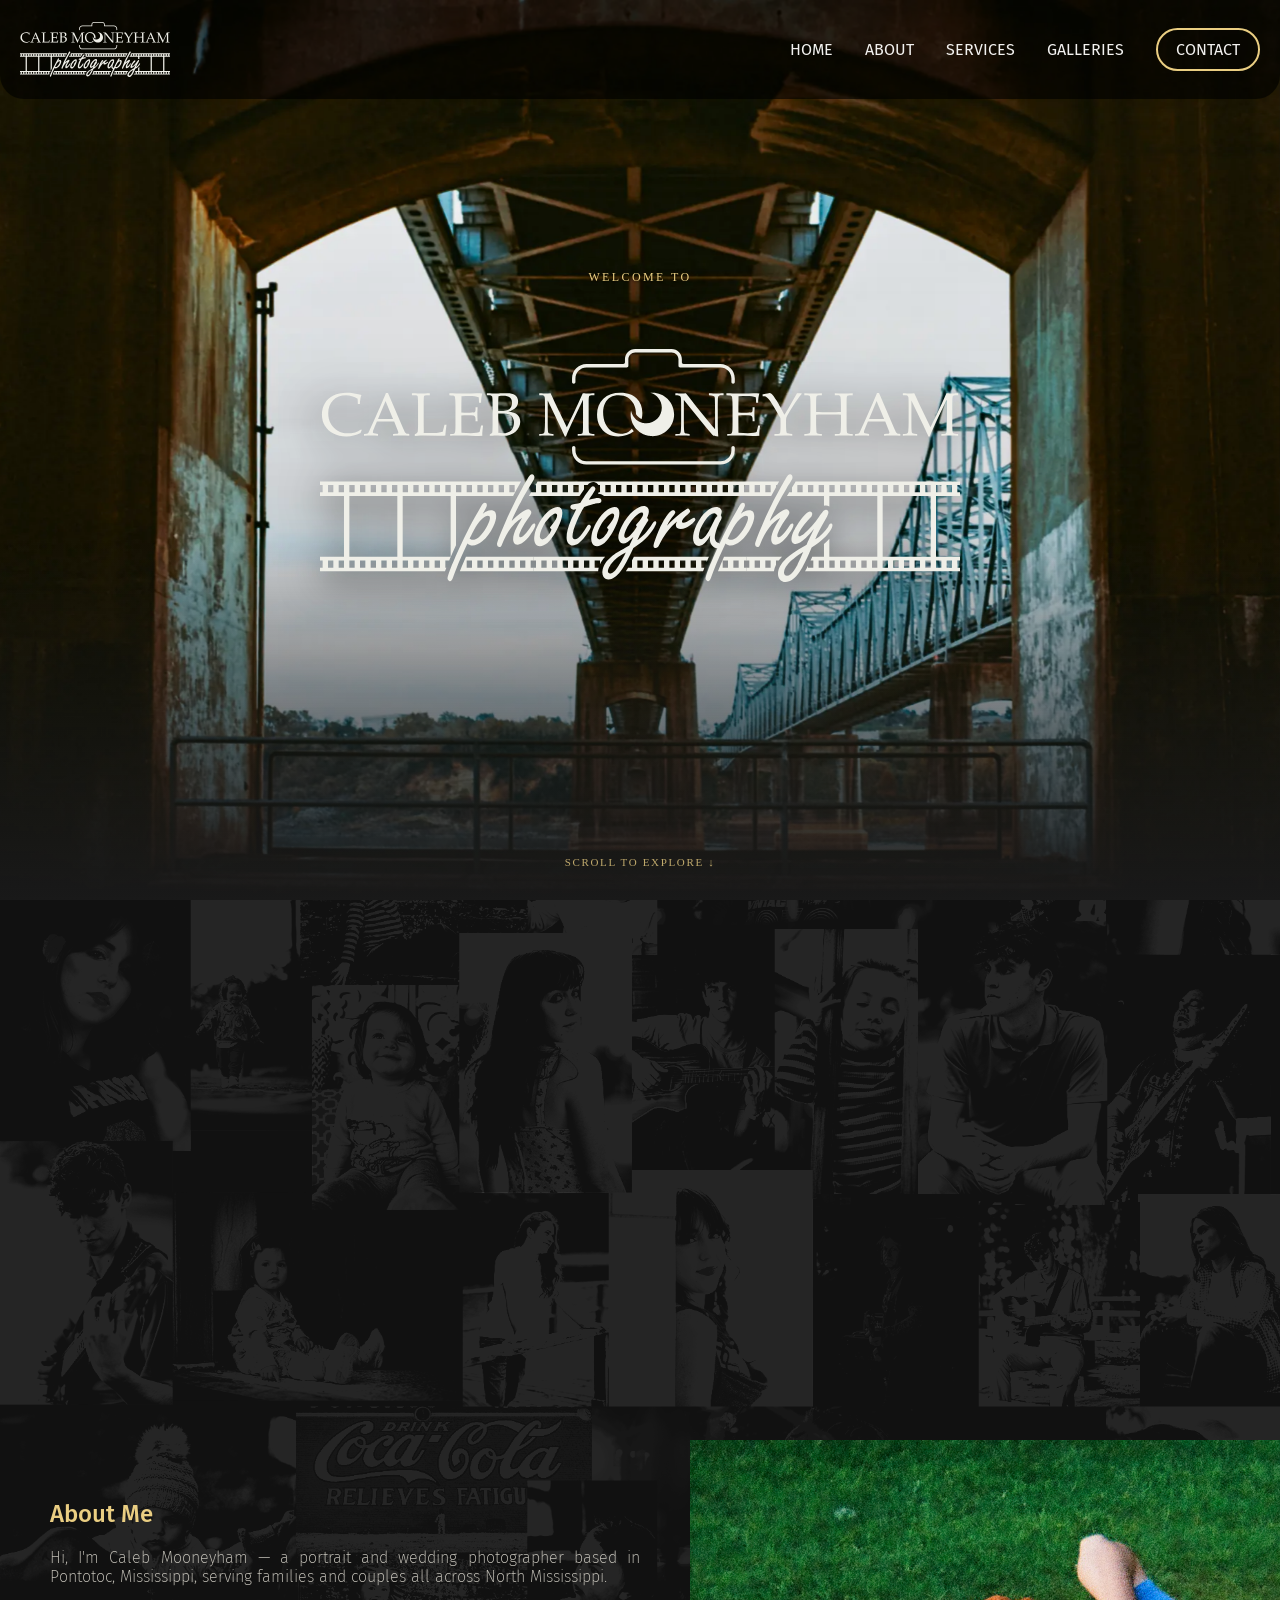
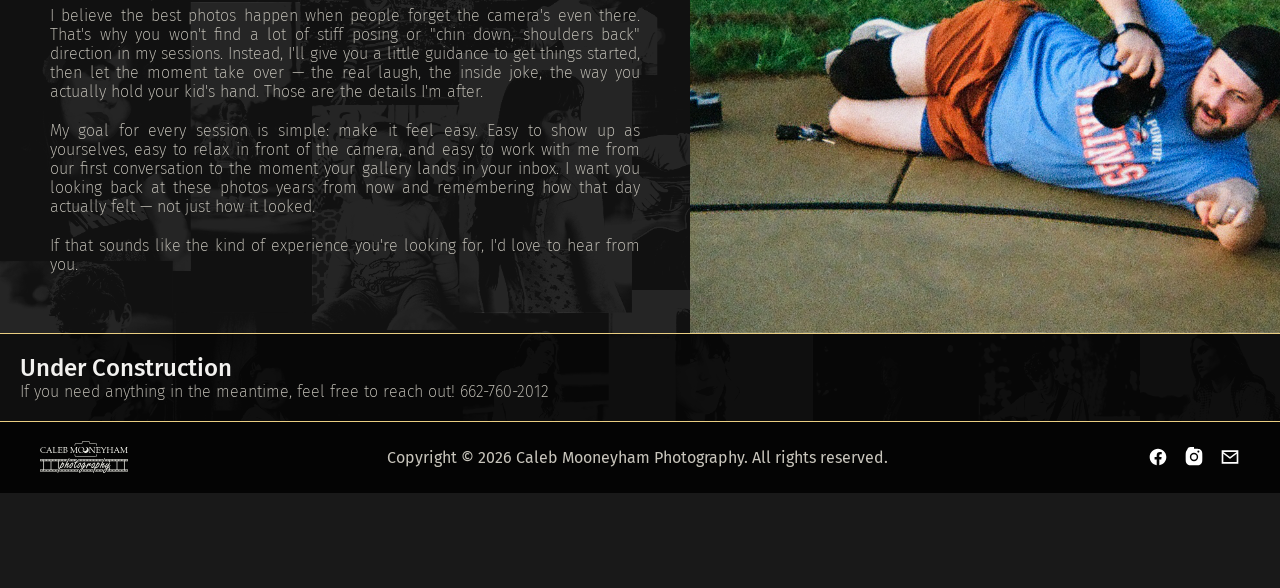
==== index.html @ 0e672364 "Rename Index.html to index.html" ====
<!DOCTYPE html>
<html lang="en">
<style>
  body {
    background-image: url('./img/background.webp');
    background-size: 100%;
    background-position: center;  
    }
</style>
<head>
  <meta charset="UTF-8">
  <meta name="viewport" content="width=device-width, initial-scale=1.0">
  <title>Caleb Mooneyham Photo</title>
    <link rel="stylesheet" href="./css/style.css">
</head>
<body>
<!-- =====================================================================
                                NAVIGATION BAR
     ===================================================================== -->
    <nav>
        <div class="logo">
            <img src="./img/logo.svg" alt="./img/logo.webp">
        </div>
        <div class="hamburger">
            <div class="bar"></div>
            <div class="bar"></div>
            <div class="bar"></div>
        </div>
        <ul class="nav-links">
            <li><a href="./index.html">Home</a></li>
            <li><a href="./index.html#about">About</a></li>
            <li><a href="./index.html#services">Services</a></li>
            <li><a href="./portfolio.html">Galleries</a></li>
            <li><a class="nav-cta-button" href="#contact">Contact</a></li>
        </ul>
    </nav>
<!-- =====================================================================
                            NAVIGATION BAR END
     ===================================================================== -->

      <!-- ====== GALLERY HEADER ====== -->
  <div class="hero-wrap">
    <section class="hero">
      <div class="hero__img" id="heroImg" style="background-image: url('./img/header.webp');"></div>
      <div class="hero__overlay"></div>
      <div class="hero__content" id="heroContent">
        <div class="hero__eyebrow">WELCOME TO</div>
        <img class="logo-main" src="./img/logo.svg">
        <!-- <p class="body-c">
        DESCRIPTION
        </p> -->
    </div>
      <div class="hero__scroll">Scroll to explore ↓</div>
    </section>
  </div>

  <!-- ====== END GALLERY HEADER ====== -->
<section class="about-me-box" id="about">
  <div class="about-me-text">
<p class="heading-acc">About Me</p>
<p class="body">Hi, I'm Caleb Mooneyham — a portrait and wedding photographer based in Pontotoc, Mississippi, serving families and couples all across North Mississippi.</p>
<p class="body">I believe the best photos happen when people forget the camera's even there. That's why you won't find a lot of stiff posing or "chin down, shoulders back" direction in my sessions. Instead, I'll give you a little guidance to get things started, then let the moment take over — the real laugh, the inside joke, the way you actually hold your kid's hand. Those are the details I'm after.</p>
<p class="body">My goal for every session is simple: make it feel easy. Easy to show up as yourselves, easy to relax in front of the camera, and easy to work with me from our first conversation to the moment your gallery lands in your inbox. I want you looking back at these photos years from now and remembering how that day actually felt — not just how it looked.</p>
<p class="body">If that sounds like the kind of experience you're looking for, I'd love to hear from you.</p>
</div>
<div class="about-me-image">
<picture>
<source media="(max-width: 768px)" srcset="./img/about-mob.webp">
<img src="./img/about-dsk2.webp" alt="Caleb Mooneyham, photographer, lying on the ground taking a photo">
</picture>
</div>
</section>


    <div class="boxnm">
        <p class="heading">Under Construction</p>
        <p class="body">If you need anything in the meantime, feel free to reach out! 662-760-2012</p>
    </div>
<!-- =============================================================================
                                    WEBSITE FOOTER
     ============================================================================= -->
<footer class="site-footer">
  <div class="footer-logo">
    <a href="./index.html">
      <img src="./img/logo.svg" alt="Caleb Mooneyham Photography logo">
    </a>
  </div>

  <p class="body-c">Copyright &copy; 2026 Caleb Mooneyham Photography. All rights reserved.</p>

  <div class="footer-social">
    <a href="https://facebook.com/yourpage" target="_blank" rel="noopener noreferrer" aria-label="Facebook">
      <svg viewBox="0 0 24 24" width="20" height="20" fill="currentColor">
        <path d="M22 12c0-5.523-4.477-10-10-10S2 6.477 2 12c0 4.991 3.657 9.128 8.438 9.878v-6.987h-2.54V12h2.54V9.797c0-2.506 1.492-3.89 3.777-3.89 1.094 0 2.238.195 2.238.195v2.46h-1.26c-1.243 0-1.63.771-1.63 1.562V12h2.773l-.443 2.891h-2.33v6.987C18.343 21.128 22 16.991 22 12z"/>
      </svg>
    </a>
    <a href="https://instagram.com/yourhandle" target="_blank" rel="noopener noreferrer" aria-label="Instagram">
      <svg viewBox="0 0 24 24" width="20" height="20" fill="currentColor">
        <path d="M12 2c2.717 0 3.056.01 4.122.06 1.065.05 1.79.217 2.428.465a4.9 4.9 0 0 1 1.771 1.153 4.9 4.9 0 0 1 1.153 1.771c.248.637.415 1.363.465 2.428.05 1.066.06 1.405.06 4.122s-.01 3.056-.06 4.122c-.05 1.065-.217 1.79-.465 2.428a4.9 4.9 0 0 1-1.153 1.771 4.9 4.9 0 0 1-1.771 1.153c-.637.248-1.363.415-2.428.465-1.066.05-1.405.06-4.122.06s-3.056-.01-4.122-.06c-1.065-.05-1.79-.217-2.428-.465a4.9 4.9 0 0 1-1.771-1.153 4.9 4.9 0 0 1-1.153-1.771c-.248-.637-.415-1.363-.465-2.428C2.01 15.056 2 14.717 2 12s.01-3.056.06-4.122c.05-1.065.217-1.79.465-2.428a4.9 4.9 0 0 1 1.153-1.771A4.9 4.9 0 0 1 5.45.526C6.087.278 6.812.111 7.878.06 8.944.01 9.283 0 12 0zm0 5a5 5 0 1 0 0 10 5 5 0 0 0 0-10zm0 8.25a3.25 3.25 0 1 1 0-6.5 3.25 3.25 0 0 1 0 6.5zm5.25-8.5a1.25 1.25 0 1 0 0-2.5 1.25 1.25 0 0 0 0 2.5z"/>
      </svg>
    </a>
    <a href="mailto:you@example.com" aria-label="Email">
      <svg viewBox="0 0 24 24" width="20" height="20" fill="currentColor">
        <path d="M2 4h20v16H2V4zm2 2v.01L12 12l8-5.99V6H4zm16 2.24l-7.4 5.55a1 1 0 0 1-1.2 0L4 8.24V18h16V8.24z"/>
      </svg>
    </a>
  </div>
</footer>
<!-- =============================================================================
                                  WEBSITE FOOTER END
     ============================================================================= -->
</body>

<script src="./js/navigation.js"></script>
<script src="./js/script.js"></script>
</html>
---- css/style.css ----
@import url('https://fonts.googleapis.com/css2?family=Fira+Sans:ital,wght@0,100;0,200;0,300;0,400;0,500;0,600;0,700;0,800;0,900;1,100;1,200;1,300;1,400;1,500;1,600;1,700;1,800;1,900&family=Roboto:ital,wght@0,100..900;1,100..900&display=swap');
@import url('https://fonts.googleapis.com/css2?family=Birthstone&family=Fira+Sans:ital,wght@0,100;0,200;0,300;0,400;0,500;0,600;0,700;0,800;0,900;1,100;1,200;1,300;1,400;1,500;1,600;1,700;1,800;1,900&family=Roboto:ital,wght@0,100..900;1,100..900&display=swap');

:root {
    --clr-blk: #040404;
    --clr-drk: #191919;
    --clr-lt: #c8c5bc;
    --clr-wht: #f2f1ef;
    --clr-accent: #eace82;
}

*, *::before, *::after {
    box-sizing: border-box;
}

* {
    margin: 0;
    padding: 0;
}

/* ========== General Styles ========== */

body {
    background-color: var(--clr-drk);
    /* background-image: url('../img/background.webp');
    background-size: 100%;
    background-position: center; */
}

/* ========== Font Styles ========== */
p.body {
    font-family: Fira Sans, sans-serif;
    font-size: 1rem;
    font-weight:200;
    color: var(--clr-lt);
    text-align: justify;
}

p.body-c {
    font-family: Fira Sans, sans-serif;
    font-size: 1rem;
    font-weight:400;
    color: var(--clr-lt);
    text-align: center;
}

p.title {
    font-family: Fira Sans, sans-serif;
    font-size: 2rem;
    font-weight: 600;
    text-align: center;
    color: var(--clr-wht);
}

p.title-dec {
    font-family: Birthstone, cursive;
    font-size: 4rem;
    font-weight: 600;
    text-align: center;
    color: var(--clr-wht);
    margin-bottom: 1rem;
}

p.heading {
    font-family: Fira Sans, sans-serif;
    font-size: 1.5rem;
    font-weight: 500;
    color: var(--clr-wht);
}

p.heading-acc {
    font-family: Fira Sans, sans-serif;
    font-size: 1.5rem;
    font-weight: 500;
    color: var(--clr-accent);
}

p.heading-dec {
    font-family: Birthstone, cursive;
    font-size: 2rem;
    font-weight: 400;
    color: var(--clr-wht);
}

/* ========== Box Styles ========== */

.box {
    font-size: 1rem;
    background-color: hsla(0, 0%, 0%, 0.6);
    outline: 1px solid var(--clr-accent);
    /* width: 100%;
    height: 200px; */
    padding: 20px;
    border-radius: 0rem;
    margin-top: 8rem;
    margin-right: 0rem;
    margin-bottom: 1rem;
    margin-left: 0rem;
}

.boxnm {
    font-size: 1rem;
    background-color: hsla(0, 0%, 0%, 0.6);
    outline: 1px solid var(--clr-accent);
    /* width: 100%;
    height: 200px; */
    padding: 20px;
    border-radius: 0rem;
    margin-top: 0rem;
    margin-right: 0rem;
    margin-bottom: 0rem;
    margin-left: 0rem;
}

.logo-main {
  display: block;
  margin: 3rem;
  width: 50vw;
  filter: drop-shadow(0 8px 20px rgba(0, 0, 0, 0.8));
}

.btn-container {
  text-align: center;
}

.btn-pill {
  display: inline-block;
  text-align: center;
  padding: 10px 28px;
  margin: 1rem;
  border: 2px solid var(--clr-accent);
  border-radius: 999px;
  background: transparent;
  color: var(--clr-wht);
  font-family: Fira Sans, sans-serif;
  font-size: 16px;
  text-decoration: none;
  cursor: pointer;
  transition: background 0.2s ease, color 0.2s ease, transform 0.2s ease;
}

.btn-pill:hover {
  background: var(--clr-accent);
  color: var(--clr-blk);
  transform: scale(1.1);
}

/* =========== About Me Section Styles ========== */

.about-me-box {
  display: flex;
}

.about-me-text {
  flex: 1;
  padding: 60px 50px;
  display: flex;
  flex-direction: column;
  justify-content: center;
}

.about-me-text .heading-acc {
  margin: 0 0 20px 0;
}

.about-me-text .body {
  margin: 0 0 20px 0;
}

.about-me-text .body:last-child {
  margin-bottom: 0;
}

.about-me-image {
  flex: 1;
}

.about-me-image img {
  width: 100%;
  height: 100%;
  object-fit: cover;
  display: block;
}

/* Mobile: stack image on top, text below */
@media (max-width: 768px) {
  .about-me-box {
    flex-direction: column;
  }

  .about-me-image {
    order: -1;
    height: 45vh;
  }

  .about-me-text {
    padding: 40px 24px;
  }
}

/* ========== Navigation Styles ========== */

nav {
    position: fixed;
    top: 0;
    left: 0;
    right: 0;
    z-index: 100;
    display: flex;
    justify-content: space-between;
    align-items: center;
    padding: 10px 20px;
    background-color: hsla(0, 0%, 0%, 0.65);
    border-radius: 0rem 0rem 1.5rem 1.5rem;
}

.logo {
    display: flex;
    align-items: center;
}

.logo img {
    width: 150px;
}

.logo h3 {
    font-family: Fira Sans, bold;
    font-size: 28px;
    color: var(--clr-blk);
    margin-left: 10px;
    text-decoration: none;
}

.nav-links {
    display: flex;
    align-items: center;
    list-style: none;
}

.nav-links a {
    display: block;
    padding: 30px 16px;
    color: var(--clr-wht);
    text-decoration: none;
    font-family: Fira Sans, sans-serif;
    font-size: 16px;
    text-transform: uppercase;
    transition: all ease-in-out 100ms;
}

.nav-links a:hover {
    color: var(--clr-accent);
    transform: scale(1.1);
}

.nav-links .nav-cta-button {
    padding: 10px 18px;
    margin-left: 16px;
    border: 2px solid var(--clr-accent);
    border-radius: 50px;
}

.nav-links .nav-cta-button:hover {
    background-color: var(--clr-accent);
    color: var(--clr-blk);
}

.hamburger {
    display: none;
    cursor: pointer;
    width: 34px;
}

.hamburger .bar {
    flex-basis: 100%;
    height: 4px;
    background-color: var(--clr-wht);
    margin: 3px;
}

/* ========== Responsive Design ========== */

@media (max-width: 768px) {
    
    nav {
        flex-wrap: wrap;
    }

    .hamburger {
        display: flex;
        flex-wrap: wrap;
    }

    .logo {
        height: 80px;
    }

    .nav-links {
        display: none;
        flex-basis: 100%;
        flex-wrap: wrap;
    }

    .nav-links li {
        flex-basis: 100%;
    }

    .nav-links a {
        text-align: center;
        font-size: 28px;
    }

    .navlinks a:hover {
        background-color: var(--clr-accent);
    }

    .nav-links .nav-cta-button {
        padding: 30px 16px;
        margin-left: 0;
        border: none;
        border-radius: 0;
        margin-bottom: 20px;
    }

    .nav-links .nav-cta-button:hover {
        background-color: var(--clr-accent);
    }
}

/* ========== Masonry Photo Gallery ========== */

.masonry-gallery-section {
  /* Edit these to match your site's look */
  --gallery-gap: 1rem;
  --gallery-radius: 1rem;
  --gallery-placeholder-bg: #f0f0f0;
  --lightbox-bg: rgba(10, 10, 10, 0.92);

  padding: var(--gallery-gap);
}

.gallery {
  column-count: 4;
  column-gap: var(--gallery-gap);
}

@media (max-width: 1100px) {
  .gallery { column-count: 3; }
}
@media (max-width: 700px) {
  .gallery { column-count: 2; }
}
@media (max-width: 420px) {
  .gallery { column-count: 1; }
}

.gallery img {
  width: 100%;
  display: block;
  margin: 0 0 var(--gallery-gap);
  border-radius: var(--gallery-radius);
  background: var(--gallery-placeholder-bg);
  cursor: zoom-in;
  break-inside: avoid;
  transition: opacity 0.25s ease, transform 0.25s ease;
}

.gallery img:hover {
  transform: translateY(-2px);
  opacity: 0.75;
  cursor: pointer;
}

.gallery img:focus-visible {
  outline: 3px solid #4da3ff;
  outline-offset: 2px;
}

.gallery-empty {
  text-align: center;
  color: #777;
  padding: 2rem 1rem;
  font-family: sans-serif;
}

/* ========== Lightbox ========== */

.lightbox {
  position: fixed;
  inset: 0;
  background: var(--lightbox-bg, rgba(10, 10, 10, 0.92));
  display: flex;
  align-items: center;
  justify-content: center;
  z-index: 1000;
  padding: 2rem;
  opacity: 0;
  visibility: hidden;
  transition: opacity 0.25s ease, visibility 0.25s ease;
}

.lightbox.active {
  opacity: 1;
  visibility: visible;
}

.lightbox-content {
  display: flex;
  flex-direction: column;
  align-items: center;
  gap: 1rem;
  max-width: 85vw;
  max-height: 92vh;
}

.lightbox-img {
  max-width: 100%;
  max-height: 78vh;
  border-radius: 1rem;
  box-shadow: 0 20px 60px rgba(0, 0, 0, 0.5);
  transform: scale(0.96);
  transition: transform 0.25s ease;
}

.lightbox.active .lightbox-img {
  transform: scale(1);
}

.lightbox-caption {
  margin: 0;
  max-width: 60ch;
  color: var(--clr-lt);
  font-family: fira sans, italic;
  font-size: 0.9rem;
  line-height: 1.4;
  text-align: center;
}

.lightbox-caption a {
  color: var(--clr-accent);
  font-weight: 600;
  text-decoration: underline;
}

.lightbox-caption a:hover {
  color: #cfe3ff;
}

.lightbox-caption a:focus-visible {
  outline: 2px solid #fff;
  outline-offset: 2px;
}

.lightbox-close,
.lightbox-prev,
.lightbox-next {
  position: absolute;
  background: none;
  border: none;
  color: #fff;
  cursor: pointer;
  line-height: 1;
  padding: 0.5rem;
  opacity: 0.8;
  transition: opacity 0.2s;
  z-index: 99;
}

.lightbox-close:hover,
.lightbox-prev:hover,
.lightbox-next:hover {
  opacity: 1;
}

.lightbox-close {
  top: 1rem;
  right: 1.5rem;
  font-size: 2.5rem;
}

.lightbox-prev {
  left: 1rem;
  top: 50%;
  transform: translateY(-50%);
  font-size: 2rem;
}

.lightbox-next {
  right: 1rem;
  top: 50%;
  transform: translateY(-50%);
  font-size: 2rem;
}

.lightbox-close:focus-visible,
.lightbox-prev:focus-visible,
.lightbox-next:focus-visible {
  outline: 2px solid #fff;
  outline-offset: 2px;
}

@media (prefers-reduced-motion: reduce) {
  .gallery img,
  .lightbox,
  .lightbox-img {
    transition: none;
  }
}

/* ============================================
   TITLE CARD GRID
   Houses multiple title cards and spaces them out evenly
   ============================================ */
.title-card-grid {
  display: flex;              /* lay cards out in a row */
  flex-wrap: wrap;            /* wrap to a new row when there's no more space */
  justify-content: center;    /* center the row(s) of cards */
  gap: 32px;                  /* even spacing between cards, horizontally and between rows */
  margin: 40px;                /* keeps the grid off the edges of the page */
}

/* ============================================
   TITLE CARD
   The clickable card itself (wraps image + text as one link)
   ============================================ */
.title-card {
  display: block;
  width: 320px;                /* card size */
  border-radius: 20px;         /* corner radius */
  text-decoration: none;       /* removes the default link underline */
  color: inherit;              /* removes the default link color */
  overflow: hidden;            /* clips the image/text to the rounded corners */
  background-color: #ffffff;   /* card background, independent of the page background */
  box-shadow: 0 12px 30px rgba(0, 0, 0, 0.15);
  transition: transform 0.25s ease, box-shadow 0.25s ease;
}

/* Card hover: lifts the whole card slightly */
.title-card:hover {
  transform: translateY(-4px);
  box-shadow: 0 18px 40px rgba(0, 0, 0, 0.2);
}

/* Card hover: zooms the photo in slightly (paired with .title-card__image below) */
.title-card:hover .title-card__image {
  transform: scale(1.04);
}

/* ============================================
   MEDIA (photo area)
   Crops the image to a consistent aspect ratio, regardless of source size
   ============================================ */
.title-card__media {
  overflow: hidden;            /* clips the image when it's zoomed via object-fit/scale */
  aspect-ratio: 4 / 5;         /* portrait ratio to match the reference graphic */
}

.title-card__image {
  width: 100%;
  height: 100%;
  object-fit: cover;           /* fills the frame without distorting the photo */
  display: block;
  transition: transform 0.4s ease; /* smooths the hover zoom effect */
}

/* ============================================
   TEXT BLOCK (title + style, below the photo)
   ============================================ */
.title-card__text {
  padding: 22px 26px 28px;
  background-color: #ffffff;   /* white behind the title/style text */
}

/* "Portfolio Title" — Fira Sans Bold, uses existing --clr-blk constant */
.title-card__title {
  margin: 0 0 4px;
  font-family: "Fira Sans", sans-serif;
  font-weight: 700;
  font-size: 1.7rem;
  letter-spacing: -0.01em;
  line-height: 1.15;
  color: var(--clr-blk);
}

/* "Portfolio Style" — Fira Sans Regular, uses existing --clr-accent constant */
.title-card__style {
  margin: 0;
  font-family: "Fira Sans", sans-serif;
  font-weight: 400;
  font-size: 1.15rem;
  color: var(--clr-accent);
}

/* ============================================
   GALLERY HEADER
   ============================================ */

.hero-wrap {
  position: relative;
  height: 160vh; /* viewport height + extra scroll range for the fade */
}

.hero {
  position: sticky;
  top: 0;
  height: 100vh;
  width: 100%;
  overflow: hidden;
  z-index: 0;
}

.hero__img {
  position: absolute;
  inset: 0;
  background-size: cover;
  background-position: center 40%;
  will-change: filter, transform;
  filter: blur(0px) brightness(1);
}

.hero__overlay {
  position: absolute;
  inset: 0;
  background: linear-gradient(to bottom, rgba(0,0,0,0) 0%, rgba(0,0,0,0.15) 60%, var(--clr-drk) 100%);
  pointer-events: none;
}

.hero__content {
  position: relative;
  z-index: 2;
  height: 100%;
  display: flex;
  flex-direction: column;
  align-items: center;
  justify-content: center;
  text-align: center;
  padding-top: 0rem;
  padding-bottom: 0rem;
  padding-left: 5rem;
  padding-right: 5rem;
  will-change: opacity, transform;
  text-shadow: 0 1px 3px rgba(0,0,0,0.8), 0 4px 20px rgba(0,0,0,0.5);
}

.hero__eyebrow {
  letter-spacing: 0.2em;
  color: var(--clr-accent);
  text-transform: uppercase;
  font-size: 12px;
  margin-bottom: 16px;
}

.hero__scroll {
  position: absolute;
  color: var(--clr-accent);
  bottom: 32px;
  left: 50%;
  transform: translateX(-50%);
  font-size: 11px;
  letter-spacing: 0.15em;
  text-transform: uppercase;
  opacity: 0.8;
}

/* ============================================
                    FOOTER
   ============================================ */


.site-footer {
  background-color: var(--clr-blk);
  display: flex;
  align-items: center;
  justify-content: space-between;
  padding: 20px 40px;
}

.footer-logo img {
  height: 32px;
  width: auto;
  display: block;
}

.footer-social {
  display: flex;
  align-items: center;
  gap: 16px;
}

.footer-social a {
  color: #ffffff;
  display: flex;
  align-items: center;
  justify-content: center;
  transition: opacity 0.2s ease;
}

.footer-social a:hover {
  opacity: 0.7;
}

/* Mobile: stack items */
@media (max-width: 600px) {
  .site-footer {
    flex-direction: column;
    gap: 16px;
    padding: 24px 20px;
    text-align: center;
  }
}
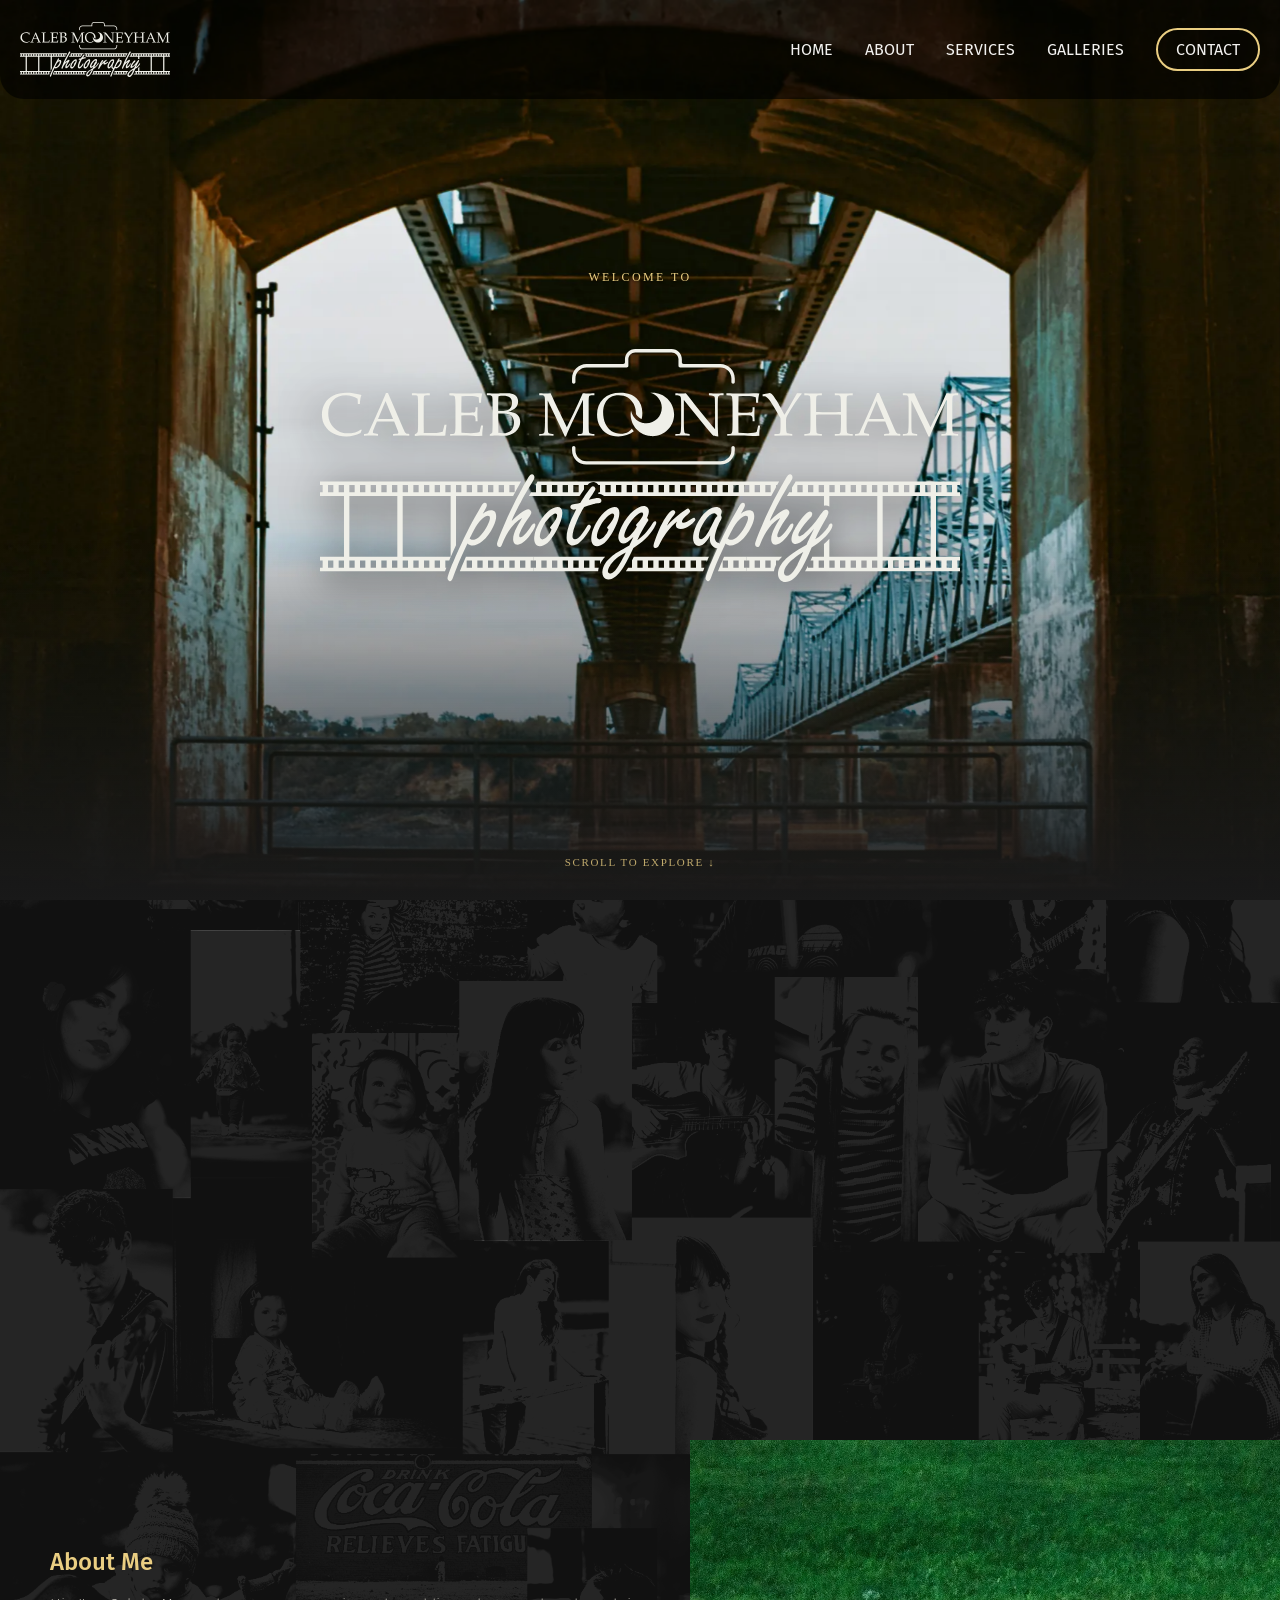
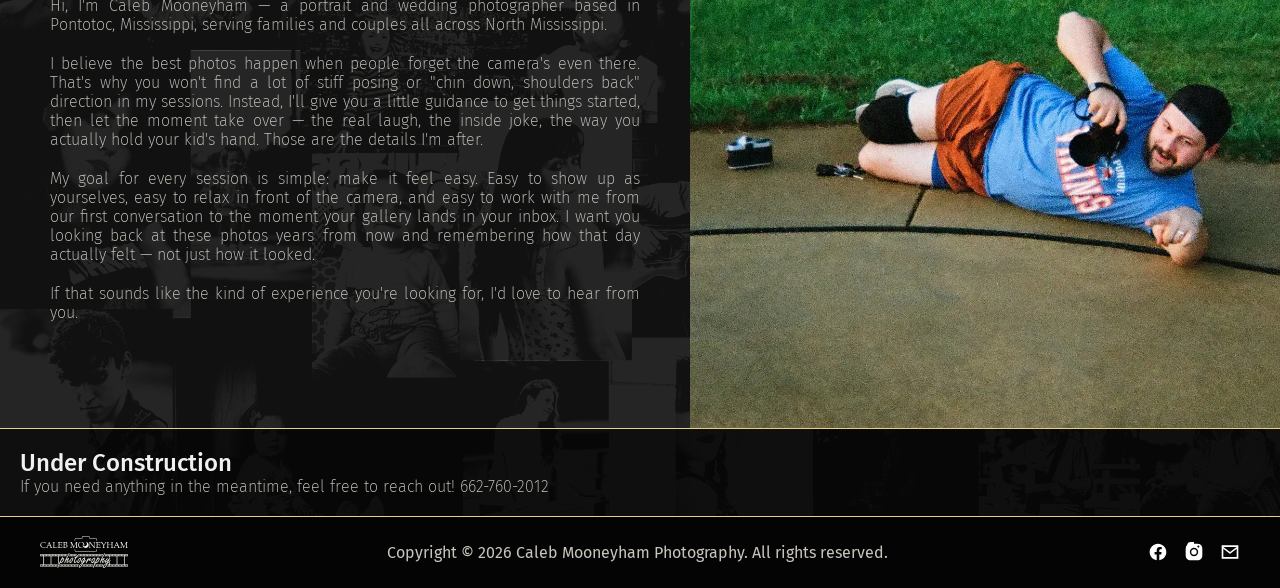
==== commit 492b1bcb: "corrected footer 2" ====
--- a/index.html
+++ b/index.html
@@ -89,17 +89,17 @@
   <p class="body-c">Copyright &copy; 2026 Caleb Mooneyham Photography. All rights reserved.</p>
 
   <div class="footer-social">
-    <a href="https://facebook.com/yourpage" target="_blank" rel="noopener noreferrer" aria-label="Facebook">
+    <a href="https://www.facebook.com/calebmooneyhamphoto" target="_blank" rel="noopener noreferrer" aria-label="Facebook">
       <svg viewBox="0 0 24 24" width="20" height="20" fill="currentColor">
         <path d="M22 12c0-5.523-4.477-10-10-10S2 6.477 2 12c0 4.991 3.657 9.128 8.438 9.878v-6.987h-2.54V12h2.54V9.797c0-2.506 1.492-3.89 3.777-3.89 1.094 0 2.238.195 2.238.195v2.46h-1.26c-1.243 0-1.63.771-1.63 1.562V12h2.773l-.443 2.891h-2.33v6.987C18.343 21.128 22 16.991 22 12z"/>
       </svg>
     </a>
-    <a href="https://instagram.com/yourhandle" target="_blank" rel="noopener noreferrer" aria-label="Instagram">
+    <a href="https://instagram.com/calebmooneyhamphoto" target="_blank" rel="noopener noreferrer" aria-label="Instagram">
       <svg viewBox="0 0 24 24" width="20" height="20" fill="currentColor">
         <path d="M12 2c2.717 0 3.056.01 4.122.06 1.065.05 1.79.217 2.428.465a4.9 4.9 0 0 1 1.771 1.153 4.9 4.9 0 0 1 1.153 1.771c.248.637.415 1.363.465 2.428.05 1.066.06 1.405.06 4.122s-.01 3.056-.06 4.122c-.05 1.065-.217 1.79-.465 2.428a4.9 4.9 0 0 1-1.153 1.771 4.9 4.9 0 0 1-1.771 1.153c-.637.248-1.363.415-2.428.465-1.066.05-1.405.06-4.122.06s-3.056-.01-4.122-.06c-1.065-.05-1.79-.217-2.428-.465a4.9 4.9 0 0 1-1.771-1.153 4.9 4.9 0 0 1-1.153-1.771c-.248-.637-.415-1.363-.465-2.428C2.01 15.056 2 14.717 2 12s.01-3.056.06-4.122c.05-1.065.217-1.79.465-2.428a4.9 4.9 0 0 1 1.153-1.771A4.9 4.9 0 0 1 5.45.526C6.087.278 6.812.111 7.878.06 8.944.01 9.283 0 12 0zm0 5a5 5 0 1 0 0 10 5 5 0 0 0 0-10zm0 8.25a3.25 3.25 0 1 1 0-6.5 3.25 3.25 0 0 1 0 6.5zm5.25-8.5a1.25 1.25 0 1 0 0-2.5 1.25 1.25 0 0 0 0 2.5z"/>
       </svg>
     </a>
-    <a href="mailto:you@example.com" aria-label="Email">
+    <a href="mailto:caleb@calebmooneyham.com" aria-label="Email">
       <svg viewBox="0 0 24 24" width="20" height="20" fill="currentColor">
         <path d="M2 4h20v16H2V4zm2 2v.01L12 12l8-5.99V6H4zm16 2.24l-7.4 5.55a1 1 0 0 1-1.2 0L4 8.24V18h16V8.24z"/>
       </svg>
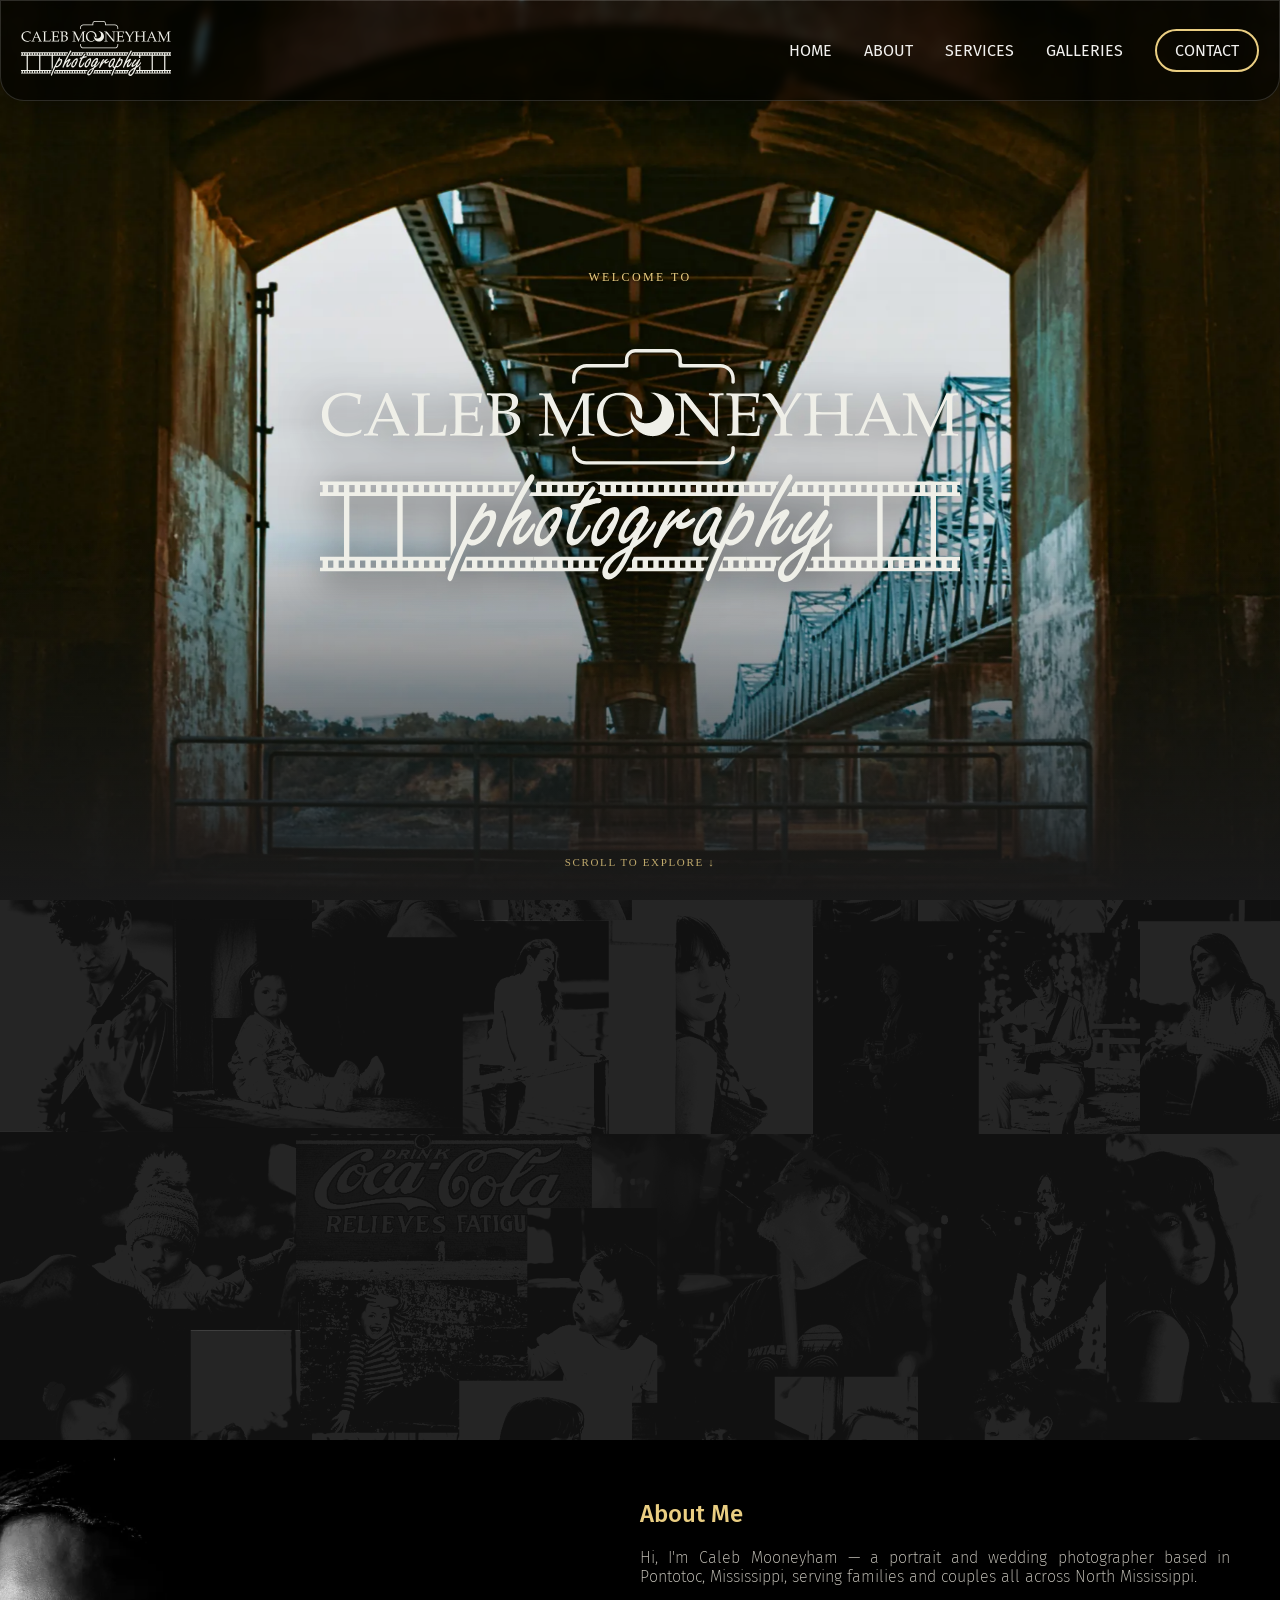
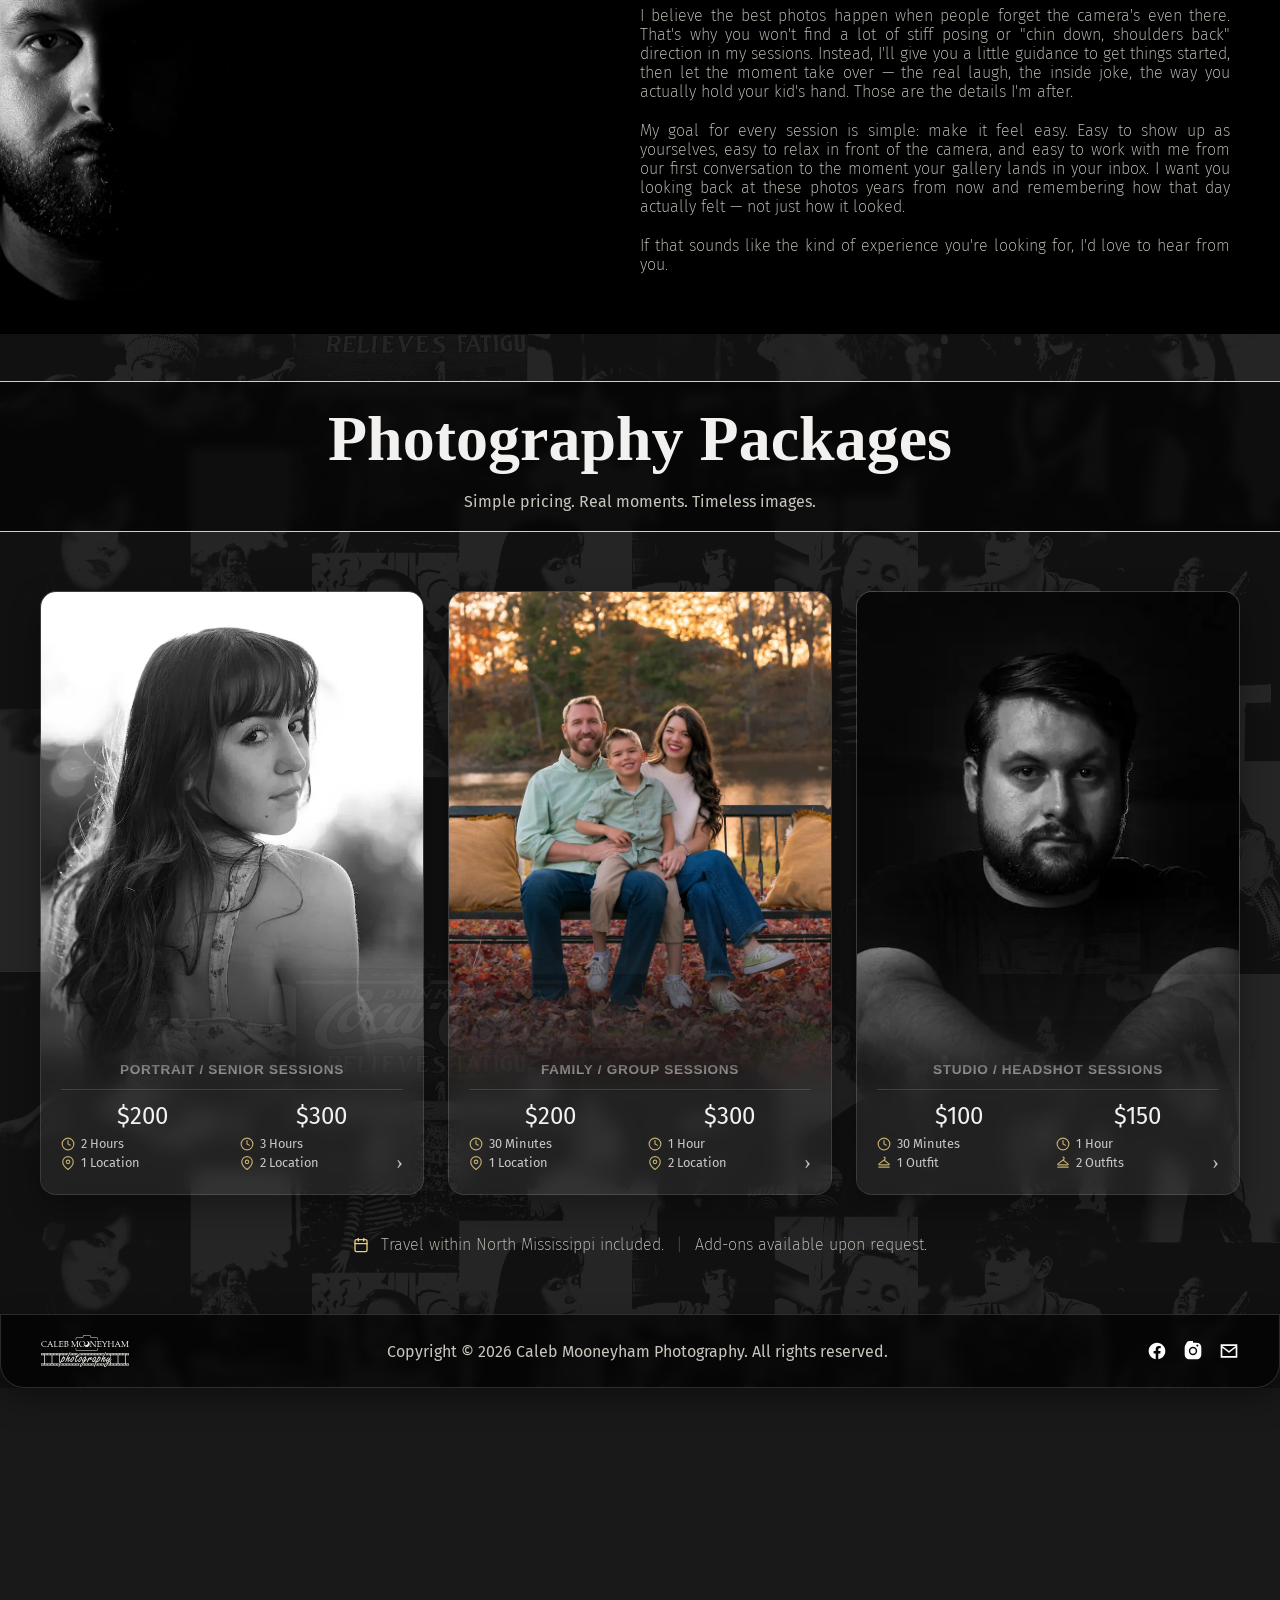
==== commit 498f7787: "Update site pages, fix gallery loading, add Studio and Niblett client galleries" ====
--- a/index.html
+++ b/index.html
@@ -13,13 +13,16 @@
   <title>Caleb Mooneyham Photo</title>
     <link rel="stylesheet" href="./css/style.css">
 </head>
+
 <body>
 <!-- =====================================================================
                                 NAVIGATION BAR
      ===================================================================== -->
     <nav>
         <div class="logo">
+          <a href="./index.html">
             <img src="./img/logo.svg" alt="./img/logo.webp">
+          </a>
         </div>
         <div class="hamburger">
             <div class="bar"></div>
@@ -31,7 +34,7 @@
             <li><a href="./index.html#about">About</a></li>
             <li><a href="./index.html#services">Services</a></li>
             <li><a href="./portfolio.html">Galleries</a></li>
-            <li><a class="nav-cta-button" href="#contact">Contact</a></li>
+            <li><a class="nav-cta-button" href="#" id="contact-btn">Contact</a></li>
         </ul>
     </nav>
 <!-- =====================================================================
@@ -56,26 +59,171 @@
 
   <!-- ====== END GALLERY HEADER ====== -->
 <section class="about-me-box" id="about">
+  <div class="about-me-image">
+    <picture>
+    <source media="(max-width: 768px)" srcset="./img/about-mob.webp">
+    <img src="./img/about-dsk2.webp" alt="Caleb Mooneyham, photographer, lying on the ground taking a photo">
+    </picture>
+    </div>
   <div class="about-me-text">
-<p class="heading-acc">About Me</p>
-<p class="body">Hi, I'm Caleb Mooneyham — a portrait and wedding photographer based in Pontotoc, Mississippi, serving families and couples all across North Mississippi.</p>
-<p class="body">I believe the best photos happen when people forget the camera's even there. That's why you won't find a lot of stiff posing or "chin down, shoulders back" direction in my sessions. Instead, I'll give you a little guidance to get things started, then let the moment take over — the real laugh, the inside joke, the way you actually hold your kid's hand. Those are the details I'm after.</p>
-<p class="body">My goal for every session is simple: make it feel easy. Easy to show up as yourselves, easy to relax in front of the camera, and easy to work with me from our first conversation to the moment your gallery lands in your inbox. I want you looking back at these photos years from now and remembering how that day actually felt — not just how it looked.</p>
-<p class="body">If that sounds like the kind of experience you're looking for, I'd love to hear from you.</p>
-</div>
-<div class="about-me-image">
-<picture>
-<source media="(max-width: 768px)" srcset="./img/about-mob.webp">
-<img src="./img/about-dsk2.webp" alt="Caleb Mooneyham, photographer, lying on the ground taking a photo">
-</picture>
-</div>
+    <p class="heading-acc">About Me</p>
+    <p class="body">Hi, I'm Caleb Mooneyham — a portrait and wedding photographer based in Pontotoc, Mississippi, serving families and couples all across North Mississippi.</p>
+    <p class="body">I believe the best photos happen when people forget the camera's even there. That's why you won't find a lot of stiff posing or "chin down, shoulders back" direction in my sessions. Instead, I'll give you a little guidance to get things started, then let the moment take over — the real laugh, the inside joke, the way you actually hold your kid's hand. Those are the details I'm after.</p>
+    <p class="body">My goal for every session is simple: make it feel easy. Easy to show up as yourselves, easy to relax in front of the camera, and easy to work with me from our first conversation to the moment your gallery lands in your inbox. I want you looking back at these photos years from now and remembering how that day actually felt — not just how it looked.</p>
+    <p class="body">If that sounds like the kind of experience you're looking for, I'd love to hear from you.</p>
+    </div>
 </section>
 
+<!-- =============================================================================
+                                    Packages
+     ============================================================================= -->
+<section id="services">
+  <div style="height: 3rem;"></div>
 
     <div class="boxnm">
-        <p class="heading">Under Construction</p>
-        <p class="body">If you need anything in the meantime, feel free to reach out! 662-760-2012</p>
-    </div>
+  <p class="title-dec">Photography Packages</p>
+  <p class="body-c">Simple pricing. Real moments. Timeless images.</p>
+    </div>
+<section class="packages-section">
+  
+  <div class="packages-grid">
+
+    <a href="gal_portraiture.html" class="package-card">
+      <div class="package-image">
+        <img src="./img/port-card.webp" alt="Portrait and senior session example" style="object-position: top;">
+      </div>
+      <div class="package-content">
+        <p class="package-name">PORTRAIT / SENIOR SESSIONS</p>
+        <div class="package-tiers">
+          <div class="tier">
+            <p class="tier-price">$200</p>
+            <p class="tier-detail"><svg class="icon-clock" viewBox="0 0 24 24" width="14" height="14" fill="none" stroke="currentColor" stroke-width="2" stroke-linecap="round" stroke-linejoin="round"><circle cx="12" cy="12" r="10"/><polyline points="12 6 12 12 16 14"/></svg> 2 Hours</p>
+            <p class="tier-detail"><svg class="icon-pin" viewBox="0 0 24 24" width="14" height="14" fill="none" stroke="currentColor" stroke-width="2" stroke-linecap="round" stroke-linejoin="round"><path d="M21 10c0 7-9 13-9 13s-9-6-9-13a9 9 0 0 1 18 0z"/><circle cx="12" cy="10" r="3"/></svg> 1 Location</p>
+          </div>
+          <div class="tier">
+            <p class="tier-price">$300</p>
+            <p class="tier-detail"><svg class="icon-clock" viewBox="0 0 24 24" width="14" height="14" fill="none" stroke="currentColor" stroke-width="2" stroke-linecap="round" stroke-linejoin="round"><circle cx="12" cy="12" r="10"/><polyline points="12 6 12 12 16 14"/></svg> 3 Hours</p>
+            <p class="tier-detail"><svg class="icon-pin" viewBox="0 0 24 24" width="14" height="14" fill="none" stroke="currentColor" stroke-width="2" stroke-linecap="round" stroke-linejoin="round"><path d="M21 10c0 7-9 13-9 13s-9-6-9-13a9 9 0 0 1 18 0z"/><circle cx="12" cy="10" r="3"/></svg> 2 Location</p>
+          </div>
+        </div>
+        <span class="package-arrow">&#8250;</span>
+      </div>
+    </a>
+
+    <a href="#" class="package-card">
+      <div class="package-image">
+        <img src="./img/family-sessions.webp" alt="Family and group session example">
+      </div>
+      <div class="package-content">
+        <p class="package-name">FAMILY / GROUP SESSIONS</p>
+        <div class="package-tiers">
+          <div class="tier">
+            <p class="tier-price">$200</p>
+            <p class="tier-detail"><svg class="icon-clock" viewBox="0 0 24 24" width="14" height="14" fill="none" stroke="currentColor" stroke-width="2" stroke-linecap="round" stroke-linejoin="round"><circle cx="12" cy="12" r="10"/><polyline points="12 6 12 12 16 14"/></svg> 30 Minutes</p>
+            <p class="tier-detail"><svg class="icon-pin" viewBox="0 0 24 24" width="14" height="14" fill="none" stroke="currentColor" stroke-width="2" stroke-linecap="round" stroke-linejoin="round"><path d="M21 10c0 7-9 13-9 13s-9-6-9-13a9 9 0 0 1 18 0z"/><circle cx="12" cy="10" r="3"/></svg> 1 Location</p>
+          </div>
+          <div class="tier">
+            <p class="tier-price">$300</p>
+            <p class="tier-detail"><svg class="icon-clock" viewBox="0 0 24 24" width="14" height="14" fill="none" stroke="currentColor" stroke-width="2" stroke-linecap="round" stroke-linejoin="round"><circle cx="12" cy="12" r="10"/><polyline points="12 6 12 12 16 14"/></svg> 1 Hour</p>
+            <p class="tier-detail"><svg class="icon-pin" viewBox="0 0 24 24" width="14" height="14" fill="none" stroke="currentColor" stroke-width="2" stroke-linecap="round" stroke-linejoin="round"><path d="M21 10c0 7-9 13-9 13s-9-6-9-13a9 9 0 0 1 18 0z"/><circle cx="12" cy="10" r="3"/></svg> 2 Location</p>
+          </div>
+        </div>
+        <span class="package-arrow">&#8250;</span>
+      </div>
+    </a>
+
+    <a href="gal_studio.html" class="package-card">
+      <div class="package-image">
+        <img src="./galleries/studio/card.webp" alt="Studio and headshot session example" style="object-position: top;">
+      </div>
+      <div class="package-content">
+        <p class="package-name">STUDIO / HEADSHOT SESSIONS</p>
+        <div class="package-tiers">
+          <div class="tier">
+            <p class="tier-price">$100</p>
+            <p class="tier-detail"><svg class="icon-clock" viewBox="0 0 24 24" width="14" height="14" fill="none" stroke="currentColor" stroke-width="2" stroke-linecap="round" stroke-linejoin="round"><circle cx="12" cy="12" r="10"/><polyline points="12 6 12 12 16 14"/></svg> 30 Minutes</p>
+            <p class="tier-detail"><svg class="icon-hanger" viewBox="0 0 24 24" width="14" height="14" fill="none" stroke="currentColor" stroke-width="2" stroke-linecap="round" stroke-linejoin="round"><path d="M12 2a2 2 0 0 1 2 2c0 .74-.4 1.39-1 1.73V7"/><path d="M12 7l8.5 6.5a1 1 0 0 1-.6 1.8H4.1a1 1 0 0 1-.6-1.8L12 7z"/><line x1="3" y1="19" x2="21" y2="19"/></svg> 1 Outfit</p>
+          </div>
+          <div class="tier">
+            <p class="tier-price">$150</p>
+            <p class="tier-detail"><svg class="icon-clock" viewBox="0 0 24 24" width="14" height="14" fill="none" stroke="currentColor" stroke-width="2" stroke-linecap="round" stroke-linejoin="round"><circle cx="12" cy="12" r="10"/><polyline points="12 6 12 12 16 14"/></svg> 1 Hour</p>
+            <p class="tier-detail"><svg class="icon-hanger" viewBox="0 0 24 24" width="14" height="14" fill="none" stroke="currentColor" stroke-width="2" stroke-linecap="round" stroke-linejoin="round"><path d="M12 2a2 2 0 0 1 2 2c0 .74-.4 1.39-1 1.73V7"/><path d="M12 7l8.5 6.5a1 1 0 0 1-.6 1.8H4.1a1 1 0 0 1-.6-1.8L12 7z"/><line x1="3" y1="19" x2="21" y2="19"/></svg> 2 Outfits</p>
+          </div>
+        </div>
+        <span class="package-arrow">&#8250;</span>
+      </div>
+    </a>
+
+    <!--
+    <a href="#" class="package-card">
+      <div class="package-image">
+        <img src="./img/seasonal-minis.webp" alt="Seasonal mini session example">
+      </div>
+      <div class="package-content">
+        <p class="package-name">SEASONALS / MINIS</p>
+        <div class="package-tiers package-tiers-single">
+          <div class="tier">
+            <p class="tier-price">$100</p>
+            <p class="tier-detail"><svg class="icon-clock" viewBox="0 0 24 24" width="14" height="14" fill="none" stroke="currentColor" stroke-width="2" stroke-linecap="round" stroke-linejoin="round"><circle cx="12" cy="12" r="10"/><polyline points="12 6 12 12 16 14"/></svg> 30 Minutes</p>
+            <p class="tier-detail"><svg class="icon-pin" viewBox="0 0 24 24" width="14" height="14" fill="none" stroke="currentColor" stroke-width="2" stroke-linecap="round" stroke-linejoin="round"><path d="M21 10c0 7-9 13-9 13s-9-6-9-13a9 9 0 0 1 18 0z"/><circle cx="12" cy="10" r="3"/></svg> Predetermined Location</p>
+          </div>
+        </div>
+        <span class="package-arrow">&#8250;</span>
+      </div>
+    </a>
+    -->
+
+    <!--
+    <a href="#" class="package-card">
+      <div class="package-image">
+        <img src="./img/couples-engagements.webp" alt="Couples and engagement session example">
+      </div>
+      <div class="package-content">
+        <p class="package-name">COUPLES / ENGAGEMENTS</p>
+        <div class="package-tiers package-tiers-single">
+          <div class="tier">
+            <p class="tier-price">$200</p>
+            <p class="tier-detail"><svg class="icon-clock" viewBox="0 0 24 24" width="14" height="14" fill="none" stroke="currentColor" stroke-width="2" stroke-linecap="round" stroke-linejoin="round"><circle cx="12" cy="12" r="10"/><polyline points="12 6 12 12 16 14"/></svg> 1 Hour</p>
+            <p class="tier-detail"><svg class="icon-pin" viewBox="0 0 24 24" width="14" height="14" fill="none" stroke="currentColor" stroke-width="2" stroke-linecap="round" stroke-linejoin="round"><path d="M21 10c0 7-9 13-9 13s-9-6-9-13a9 9 0 0 1 18 0z"/><circle cx="12" cy="10" r="3"/></svg> 1 Location</p>
+          </div>
+        </div>
+        <span class="package-arrow">&#8250;</span>
+      </div>
+    </a>
+    -->
+
+    <!--
+  <a href="#" class="package-card">
+    <div class="package-image">
+      <img src="./img/wedding-coverage.webp" alt="Wedding coverage example">
+    </div>
+    <div class="package-content">
+      <p class="package-name">WEDDING COVERAGE</p>
+      <div class="package-tiers package-tiers-single">
+        <div class="tier">
+          <p class="tier-price">Starting at $1,500</p>
+          <p class="tier-detail">Custom packages available</p>
+        </div>
+      </div>
+      <span class="package-arrow">&#8250;</span>
+    </div>
+  </a>
+    -->
+
+  </div>
+
+  <p class="body packages-footer">
+    <svg class="icon-cal" viewBox="0 0 24 24" width="16" height="16" fill="none" stroke="currentColor" stroke-width="2" stroke-linecap="round" stroke-linejoin="round"><rect x="3" y="4" width="18" height="18" rx="2"/><line x1="16" y1="2" x2="16" y2="6"/><line x1="8" y1="2" x2="8" y2="6"/><line x1="3" y1="10" x2="21" y2="10"/></svg>
+    Travel within North Mississippi included.
+    <span class="footer-divider">|</span>
+    Add-ons available upon request.
+  </p>
+</section>
+
+<!-- =============================================================================
+                                    PACKAGES END
+     ============================================================================= -->
+
 <!-- =============================================================================
                                     WEBSITE FOOTER
      ============================================================================= -->
@@ -109,7 +257,68 @@
 <!-- =============================================================================
                                   WEBSITE FOOTER END
      ============================================================================= -->
-</body>
+
+<!-- =============================================================================
+                                CONTACT MODAL
+============================================================================= -->
+     <div id="contact-modal" class="modal-overlay" hidden>
+  <div class="modal-box">
+    <button type="button" class="modal-close" aria-label="Close">&times;</button>
+    <p class="heading-acc">Let's Talk</p>
+    <p class="body">Fill this out and it'll open a pre-written email for you to send.</p>
+
+    <form id="contact-form" action="https://formspree.io/f/mojgaaaw" method="POST">
+      <label for="contact-name">Name</label>
+      <input type="text" id="contact-name" name="name" required>
+
+      <label for="contact-email">Your Email</label>
+      <input type="email" id="contact-email" name="email" required>
+
+      <label for="contact-phone">Phone Number</label>
+      <input type="tel" id="contact-phone" name="phone" placeholder="(662) 555-0123">
+
+      <label for="contact-package">Session Type</label>
+      <select id="contact-package" name="package" required>
+        <option value="" disabled selected>Select a session type</option>
+        <option value="Portrait / Senior Sessions">Portrait / Senior Sessions</option>
+        <option value="Family / Group Sessions">Family / Group Sessions</option>
+        <option value="Studio / Headshot Sessions">Studio / Headshot Sessions</option>
+        <option value="Seasonals / Minis">Seasonals / Minis</option>
+        <option value="Couples / Engagements">Couples / Engagements</option>
+        <option value="Wedding Coverage">Wedding Coverage</option>
+        <option value="Not sure yet">Not sure yet</option>
+      </select>
+
+      <label for="contact-message">Message</label>
+      <textarea id="contact-message" name="message" rows="4" required></textarea>
+
+      <button type="submit" class="modal-submit">Send</button>
+    </form>
+    <p class="body modal-alt-contact">Prefer to reach out directly?</p>
+
+    <div class="modal-alt-links">
+      <a href="tel:16627602012" class="modal-alt-item">
+        <svg viewBox="0 0 24 24" width="16" height="16" fill="none" stroke="currentColor" stroke-width="2" stroke-linecap="round" stroke-linejoin="round">
+          <path d="M22 16.92v3a2 2 0 0 1-2.18 2 19.79 19.79 0 0 1-8.63-3.07 19.5 19.5 0 0 1-6-6 19.79 19.79 0 0 1-3.07-8.67A2 2 0 0 1 4.11 2h3a2 2 0 0 1 2 1.72c.127.96.362 1.903.7 2.81a2 2 0 0 1-.45 2.11L8.09 9.91a16 16 0 0 0 6 6l1.27-1.27a2 2 0 0 1 2.11-.45c.907.338 1.85.573 2.81.7A2 2 0 0 1 22 16.92z"/>
+        </svg>
+        (662) 760-2012
+      </a>
+
+      <a href="mailto:caleb@calebmooneyham.com" class="modal-alt-item">
+        <svg viewBox="0 0 24 24" width="16" height="16" fill="none" stroke="currentColor" stroke-width="2" stroke-linecap="round" stroke-linejoin="round">
+          <rect x="2" y="4" width="20" height="16" rx="2"/>
+          <path d="m22 6-10 7L2 6"/>
+        </svg>
+        caleb@calebmooneyham.com
+      </a>
+    </div>
+  </div>
+</div>
+<!-- =============================================================================
+                                CONTACT MODAL END
+============================================================================= -->
+
+    </body>
 
 <script src="./js/navigation.js"></script>
 <script src="./js/script.js"></script>
--- a/css/style.css
+++ b/css/style.css
@@ -96,6 +96,8 @@
     margin-right: 0rem;
     margin-bottom: 1rem;
     margin-left: 0rem;
+      backdrop-filter: blur(4px);
+  -webkit-backdrop-filter: blur(4px);
 }
 
 .boxnm {
@@ -110,6 +112,8 @@
     margin-right: 0rem;
     margin-bottom: 0rem;
     margin-left: 0rem;
+      backdrop-filter: blur(4px);
+  -webkit-backdrop-filter: blur(4px);
 }
 
 .logo-main {
@@ -149,6 +153,7 @@
 
 .about-me-box {
   display: flex;
+  background-color: hsla(0, 0%, 0%, 1);
 }
 
 .about-me-text {
@@ -211,7 +216,11 @@
     align-items: center;
     padding: 10px 20px;
     background-color: hsla(0, 0%, 0%, 0.65);
+    border: 1px solid rgba(255, 255, 255, 0.15);
+    box-shadow: 0 12px 30px rgba(0, 0, 0, 0.35);
     border-radius: 0rem 0rem 1.5rem 1.5rem;
+    backdrop-filter: blur(4px);
+    -webkit-backdrop-filter: blur(4px);
 }
 
 .logo {
@@ -327,6 +336,15 @@
     }
 }
 
+/* ========== smooth scrolling margin ========== */
+html {
+  scroll-behavior: smooth;
+}
+
+section[id] {
+  scroll-margin-top: 80px; /* match this to your nav bar's height */
+}
+
 /* ========== Masonry Photo Gallery ========== */
 
 .masonry-gallery-section {
@@ -363,12 +381,17 @@
   cursor: zoom-in;
   break-inside: avoid;
   transition: opacity 0.25s ease, transform 0.25s ease;
+  background-color: rgba(255, 255, 255, 0.03);
+  border: 1px solid rgba(255, 255, 255, 0.15);
+  box-shadow: 0 12px 30px rgba(0, 0, 0, 0.35);
 }
 
 .gallery img:hover {
   transform: translateY(-2px);
   opacity: 0.75;
+  border-color: rgba(255, 255, 255, 0.35);
   cursor: pointer;
+  box-shadow: 0 18px 40px rgba(0, 0, 0, 0.45);
 }
 
 .gallery img:focus-visible {
@@ -525,20 +548,23 @@
    ============================================ */
 .title-card {
   display: block;
-  width: 320px;                /* card size */
-  border-radius: 20px;         /* corner radius */
-  text-decoration: none;       /* removes the default link underline */
-  color: inherit;              /* removes the default link color */
-  overflow: hidden;            /* clips the image/text to the rounded corners */
-  background-color: #ffffff;   /* card background, independent of the page background */
-  box-shadow: 0 12px 30px rgba(0, 0, 0, 0.15);
-  transition: transform 0.25s ease, box-shadow 0.25s ease;
+  width: 320px;
+  border-radius: 1rem;
+  text-decoration: none;
+  color: inherit;
+  overflow: hidden;
+  background-color: rgba(255, 255, 255, 0.03);
+  border: 1px solid rgba(255, 255, 255, 0.15);
+  transition: transform 0.25s ease, border-color 0.25s ease;
+  box-shadow: 0 12px 30px rgba(0, 0, 0, 0.35);
+
 }
 
 /* Card hover: lifts the whole card slightly */
 .title-card:hover {
   transform: translateY(-4px);
-  box-shadow: 0 18px 40px rgba(0, 0, 0, 0.2);
+  border-color: rgba(255, 255, 255, 0.35);
+  box-shadow: 0 18px 40px rgba(0, 0, 0, 0.45);
 }
 
 /* Card hover: zooms the photo in slightly (paired with .title-card__image below) */
@@ -551,8 +577,36 @@
    Crops the image to a consistent aspect ratio, regardless of source size
    ============================================ */
 .title-card__media {
-  overflow: hidden;            /* clips the image when it's zoomed via object-fit/scale */
-  aspect-ratio: 4 / 5;         /* portrait ratio to match the reference graphic */
+  overflow: hidden;
+  aspect-ratio: 2 / 3;
+  position: relative;
+}
+
+.title-card__media::before,
+.title-card__media::after {
+  content: "";
+  position: absolute;
+  left: 0;
+  right: 0;
+  bottom: 0;
+  pointer-events: none;
+}
+
+.title-card__media::before {
+  height: 140px;
+  backdrop-filter: blur(4px);
+  -webkit-backdrop-filter: blur(4px);
+  mask-image: linear-gradient(to bottom, transparent 0%, black 100%);
+  -webkit-mask-image: linear-gradient(to bottom, transparent 0%, black 100%);
+}
+
+.title-card__media::after {
+  height: 70px;
+  backdrop-filter: blur(10px);
+  -webkit-backdrop-filter: blur(10px);
+  background: linear-gradient(to bottom, transparent 0%, rgba(255, 255, 255, 0.04) 100%);
+  mask-image: linear-gradient(to bottom, transparent 0%, black 60%);
+  -webkit-mask-image: linear-gradient(to bottom, transparent 0%, black 60%);
 }
 
 .title-card__image {
@@ -567,29 +621,44 @@
    TEXT BLOCK (title + style, below the photo)
    ============================================ */
 .title-card__text {
-  padding: 22px 26px 28px;
-  background-color: #ffffff;   /* white behind the title/style text */
+  position: relative;
+  margin-top: -70px;
+  padding: 90px 26px 28px;
+  background: linear-gradient(
+    to bottom,
+    transparent 0%,
+    rgba(255, 255, 255, 0.04) 160px,
+    rgba(255, 255, 255, 0.04) 100%
+  );
+  backdrop-filter: blur(10px);
+  -webkit-backdrop-filter: blur(10px);
+  mask-image: linear-gradient(to bottom, transparent 0%, black 70px, black 100%);
+  -webkit-mask-image: linear-gradient(to bottom, transparent 0%, black 70px, black 100%);
 }
 
 /* "Portfolio Title" — Fira Sans Bold, uses existing --clr-blk constant */
 .title-card__title {
   margin: 0 0 4px;
   font-family: "Fira Sans", sans-serif;
-  font-weight: 700;
+  font-weight: 200;
   font-size: 1.7rem;
   letter-spacing: -0.01em;
   line-height: 1.15;
-  color: var(--clr-blk);
+  color: var(--clr-wht);
+  text-shadow: 0 2px 8px rgba(0, 0, 0, 0.3);
+
 }
 
 /* "Portfolio Style" — Fira Sans Regular, uses existing --clr-accent constant */
 .title-card__style {
   margin: 0;
   font-family: "Fira Sans", sans-serif;
-  font-weight: 400;
+  font-weight: 200;
   font-size: 1.15rem;
   color: var(--clr-accent);
-}
+  text-shadow: 0 2px 8px rgba(0, 0, 0, 0.3);
+}
+
 
 /* ============================================
    GALLERY HEADER
@@ -668,11 +737,16 @@
 
 
 .site-footer {
-  background-color: var(--clr-blk);
   display: flex;
   align-items: center;
   justify-content: space-between;
   padding: 20px 40px;
+  background-color: hsla(0, 0%, 0%, 0.65);
+  border: 1px solid rgba(255, 255, 255, 0.15);
+  box-shadow: 0 12px 30px rgba(0, 0, 0, 0.35);
+  border-radius: 0rem 0rem 1.5rem 1.5rem;
+  backdrop-filter: blur(4px);
+  -webkit-backdrop-filter: blur(4px);
 }
 
 .footer-logo img {
@@ -707,4 +781,314 @@
     padding: 24px 20px;
     text-align: center;
   }
+}
+
+/* ---------------- PACKAGES --------------- */
+.packages-section {
+  padding: 60px 40px;
+  text-align: center;
+  color: var(--clr-wht);
+}
+
+.packages-title {
+  margin: 0 0 8px 0;
+}
+
+.packages-subtitle {
+  margin: 0 0 40px 0;
+  opacity: 0.75;
+}
+
+.packages-grid {
+  display: grid;
+  grid-template-columns: repeat(3, 1fr);
+  gap: 24px;
+  max-width: 1400px;
+  margin: 0 auto;
+}
+
+.package-card {
+  display: block;
+  text-decoration: none;
+  color: inherit;
+  border: 1px solid rgba(255, 255, 255, 0.15);
+  border-radius: 1rem;
+  overflow: hidden;
+  background-color: rgba(255, 255, 255, 0.03);
+  box-shadow: 0 12px 30px rgba(0, 0, 0, 0.35);
+  transition: transform 0.25s ease, border-color 0.25s ease, box-shadow 0.25s ease;
+}
+
+.package-card:hover {
+  transform: translateY(-4px);
+  border-color: rgba(255, 255, 255, 0.35);
+  box-shadow: 0 18px 40px rgba(0, 0, 0, 0.45);
+}
+
+.package-image {
+  height:500px;
+  overflow: hidden;
+  position: relative;
+}
+
+.package-image img {
+  width: 100%;
+  height: 100%;
+  object-fit: cover;
+  display: block;
+  mask-image: linear-gradient(to bottom, black 0%, black 60%, transparent 100%);
+  -webkit-mask-image: linear-gradient(to bottom, black 0%, black 60%, transparent 100%);
+}
+
+.package-content {
+  position: relative;
+  margin-top: -70px;
+  padding: 40px 20px 20px 20px;
+  background: linear-gradient(
+    to bottom,
+    transparent 0%,
+    rgba(255, 255, 255, 0.04) 60px,
+    rgba(255, 255, 255, 0.04) 100%
+  );
+  backdrop-filter: blur(10px);
+  -webkit-backdrop-filter: blur(10px);
+  mask-image: linear-gradient(to bottom, transparent 0%, black 70px, black 100%);
+  -webkit-mask-image: linear-gradient(to bottom, transparent 0%, black 70px, black 100%);
+}
+
+.package-name {
+  font-family: Fira Sans, sans-serif;
+  font-size: 0.85rem;
+  font-weight: 700;
+  letter-spacing: 0.05em;
+  margin: 0 0 12px 0;
+  padding-bottom: 12px;
+  border-bottom: 1px solid rgba(255, 255, 255, 0.15);
+}
+
+.package-tiers {
+  display: grid;
+  grid-template-columns: 1fr 1fr;
+  gap: 16px;
+}
+
+.package-tiers-single {
+  grid-template-columns: 1fr;
+}
+
+.tier-price {
+  font-family: Fira Sans, sans-serif;
+  font-size: 1.5rem;
+  margin: 0 0 6px 0;
+}
+
+.tier-detail {
+  font-family: Fira Sans, sans-serif;
+  font-size: 0.8rem;
+  opacity: 0.8;
+  margin: 0 0 4px 0;
+  display: flex;
+  align-items: center;
+  gap: 6px;
+}
+
+.tier-detail svg,
+.packages-footer svg {
+  flex-shrink: 0;
+  color: var(--clr-accent);
+}
+
+.package-arrow {
+  position: absolute;
+  right: 20px;
+  bottom: 20px;
+  font-size: 1.3rem;
+  opacity: 0.8;
+}
+
+.packages-footer {
+  margin-top: 40px;
+  display: flex;
+  align-items: center;
+  justify-content: center;
+  gap: 12px;
+  flex-wrap: wrap;
+}
+
+.footer-divider {
+  opacity: 0.4;
+}
+
+/* Tablet */
+@media (max-width: 1000px) {
+  .packages-grid {
+    grid-template-columns: repeat(2, 1fr);
+  }
+}
+
+/* Mobile */
+@media (max-width: 640px) {
+  .packages-grid {
+    grid-template-columns: 1fr;
+  }
+
+  .packages-section {
+    padding: 40px 20px;
+  }
+}
+
+/* ========== Contact Modal ========== */
+.modal-overlay {
+  position: fixed;
+  inset: 0;
+  background: rgba(0, 0, 0, 0.75);
+  backdrop-filter: blur(6px);
+  -webkit-backdrop-filter: blur(6px);
+  display: flex;
+  align-items: center;
+  justify-content: center;
+  z-index: 999;
+  padding: 20px;
+}
+
+.modal-overlay[hidden] {
+  display: none;
+}
+
+.modal-box {
+  background-color: rgba(255, 255, 255, 0.03);
+  border: 1px solid rgba(255, 255, 255, 0.15);
+  border-radius: 10px;
+  color: var(--clr-wht);
+  padding: 24px;
+  max-width: 480px;
+  width: 100%;
+  position: relative;
+}
+
+.modal-close {
+  position: absolute;
+  top: 14px;
+  right: 16px;
+  background: none;
+  border: none;
+  color: var(--clr-wht);
+  font-size: 1.3rem;
+  opacity: 0.8;
+  cursor: pointer;
+}
+
+.modal-close:hover {
+  opacity: 1;
+}
+
+.modal-box .heading-acc {
+  margin: 0 0 12px 0;
+  padding-bottom: 12px;
+  border-bottom: 1px solid rgba(255, 255, 255, 0.15);
+}
+
+.modal-box .body {
+  margin: 0 0 16px 0;
+  font-size: 0.8rem;
+  opacity: 0.8;
+}
+
+.modal-box form {
+  display: flex;
+  flex-direction: column;
+  gap: 12px;
+}
+
+.modal-box label {
+  font-family: Fira Sans, sans-serif;
+  font-size: 0.8rem;
+  opacity: 0.8;
+}
+
+.modal-box input,
+.modal-box textarea {
+  font-family: Fira Sans, sans-serif;
+  background-color: rgba(255, 255, 255, 0.03);
+  border: 1px solid rgba(255, 255, 255, 0.15);
+  border-radius: 8px;
+  padding: 10px 12px;
+  color: var(--clr-wht);
+  font-size: 0.9rem;
+  font-family: inherit;
+}
+
+.modal-box input:focus,
+.modal-box textarea:focus {
+  outline: none;
+  border-color: var(--clr-accent);
+}
+
+.modal-submit {
+  background: none;
+  border: 1px solid var(--clr-accent);
+  color: var(--clr-accent);
+  border-radius: 8px;
+  padding: 12px;
+  font-weight: 700;
+  cursor: pointer;
+  margin-top: 4px;
+  transition: background-color 0.2s ease, color 0.2s ease;
+}
+
+.modal-submit:hover {
+  background-color: var(--clr-accent);
+  color: var(--clr-blk);
+}
+
+.modal-box select {
+  background-color: rgba(255, 255, 255, 0.03);
+  border: 1px solid rgba(255, 255, 255, 0.15);
+  border-radius: 8px;
+  padding: 10px 12px;
+  color: var(--clr-wht);
+  font-size: 0.9rem;
+  font-family: inherit;
+}
+
+.modal-box select:focus {
+  outline: none;
+  border-color: var(--clr-accent);
+}
+
+.modal-box .modal-alt-contact {
+  margin-top: 20px;
+  padding-top: 16px;
+  border-top: 1px solid rgba(255, 255, 255, 0.15);
+  font-size: 0.8rem;
+  opacity: 0.75;
+  font-family: "Fira Sans", sans-serif;
+  text-align: center;
+}
+
+.modal-alt-links {
+  display: flex;
+  flex-direction: column;
+  align-items: center;
+  gap: 10px;
+  margin-top: 10px;
+}
+
+.modal-alt-item {
+  display: flex;
+  align-items: center;
+  gap: 8px;
+  color: var(--clr-accent);
+  text-decoration: none;
+  font-size: 0.85rem;
+  font-family: "Fira Sans", sans-serif;
+}
+
+.modal-alt-item svg {
+  flex-shrink: 0;
+  color: var(--clr-accent);
+}
+
+.modal-alt-item:hover {
+  text-decoration: underline;
 }
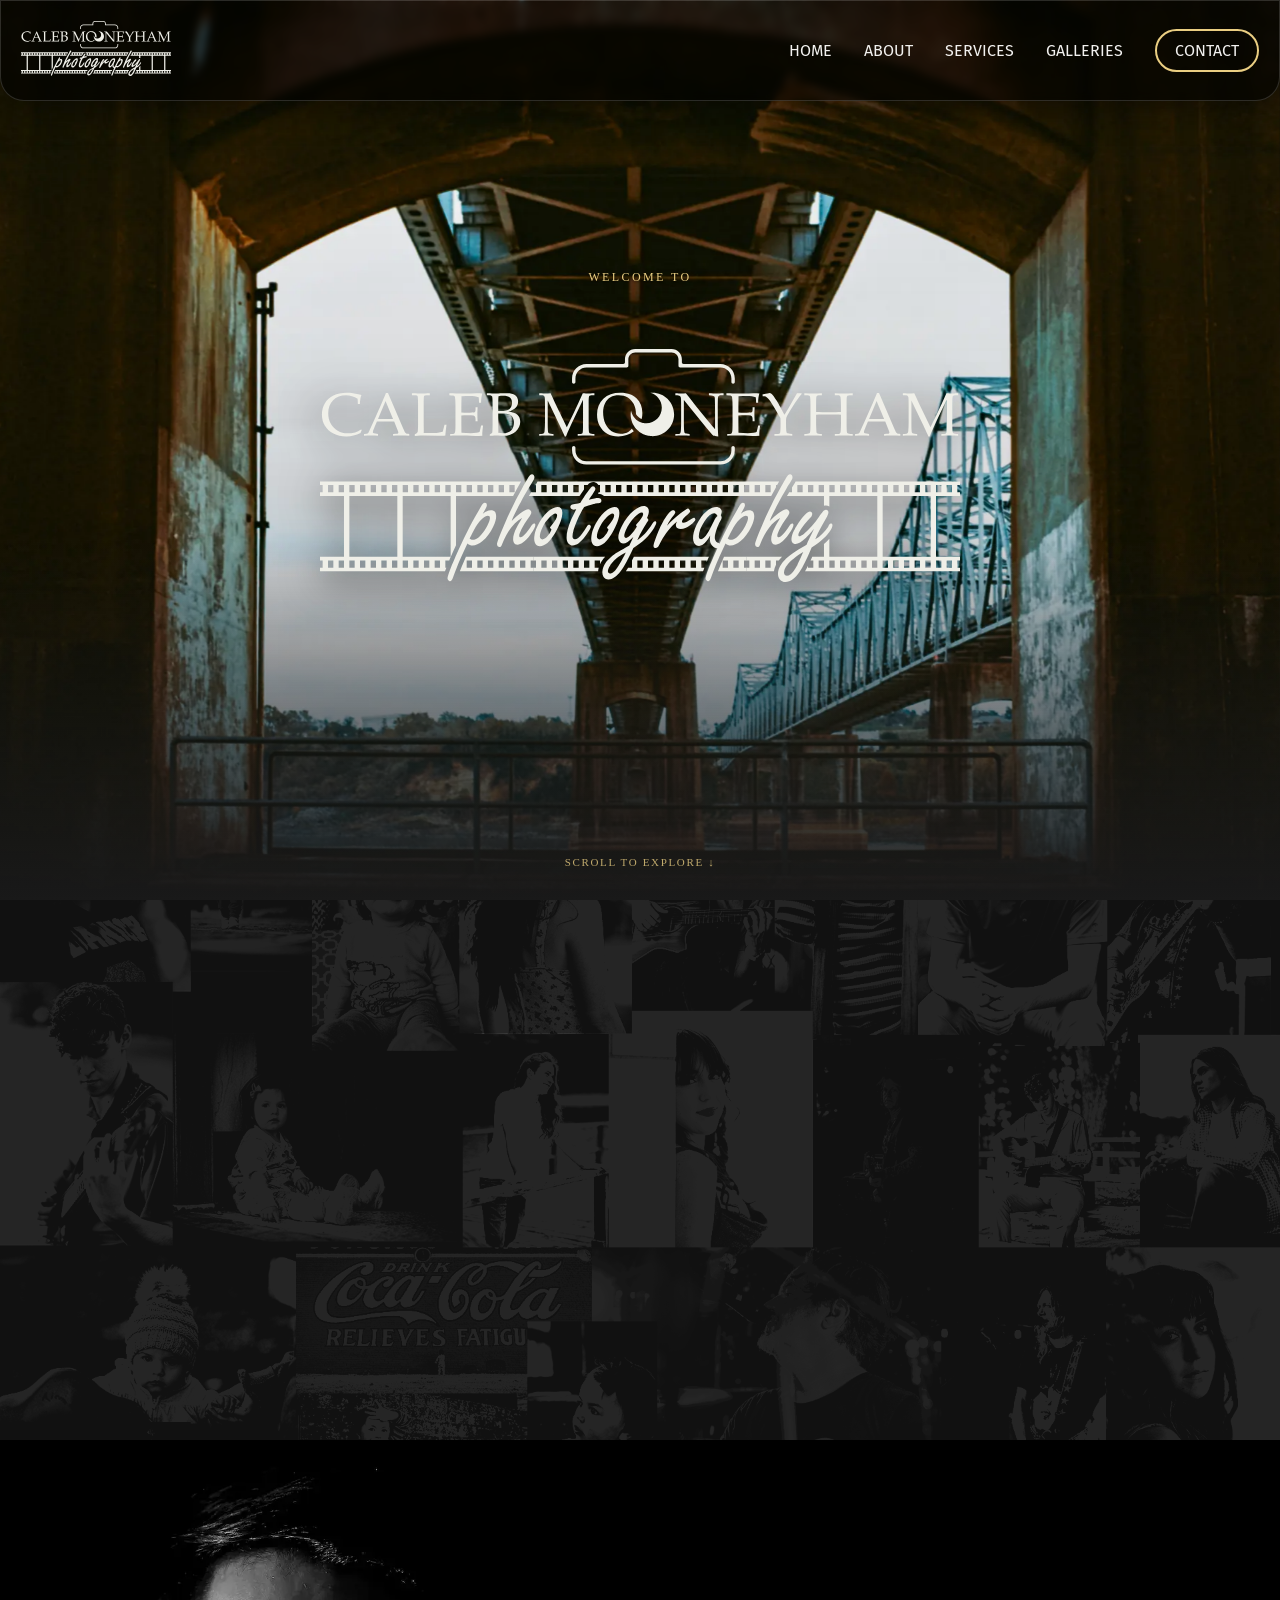
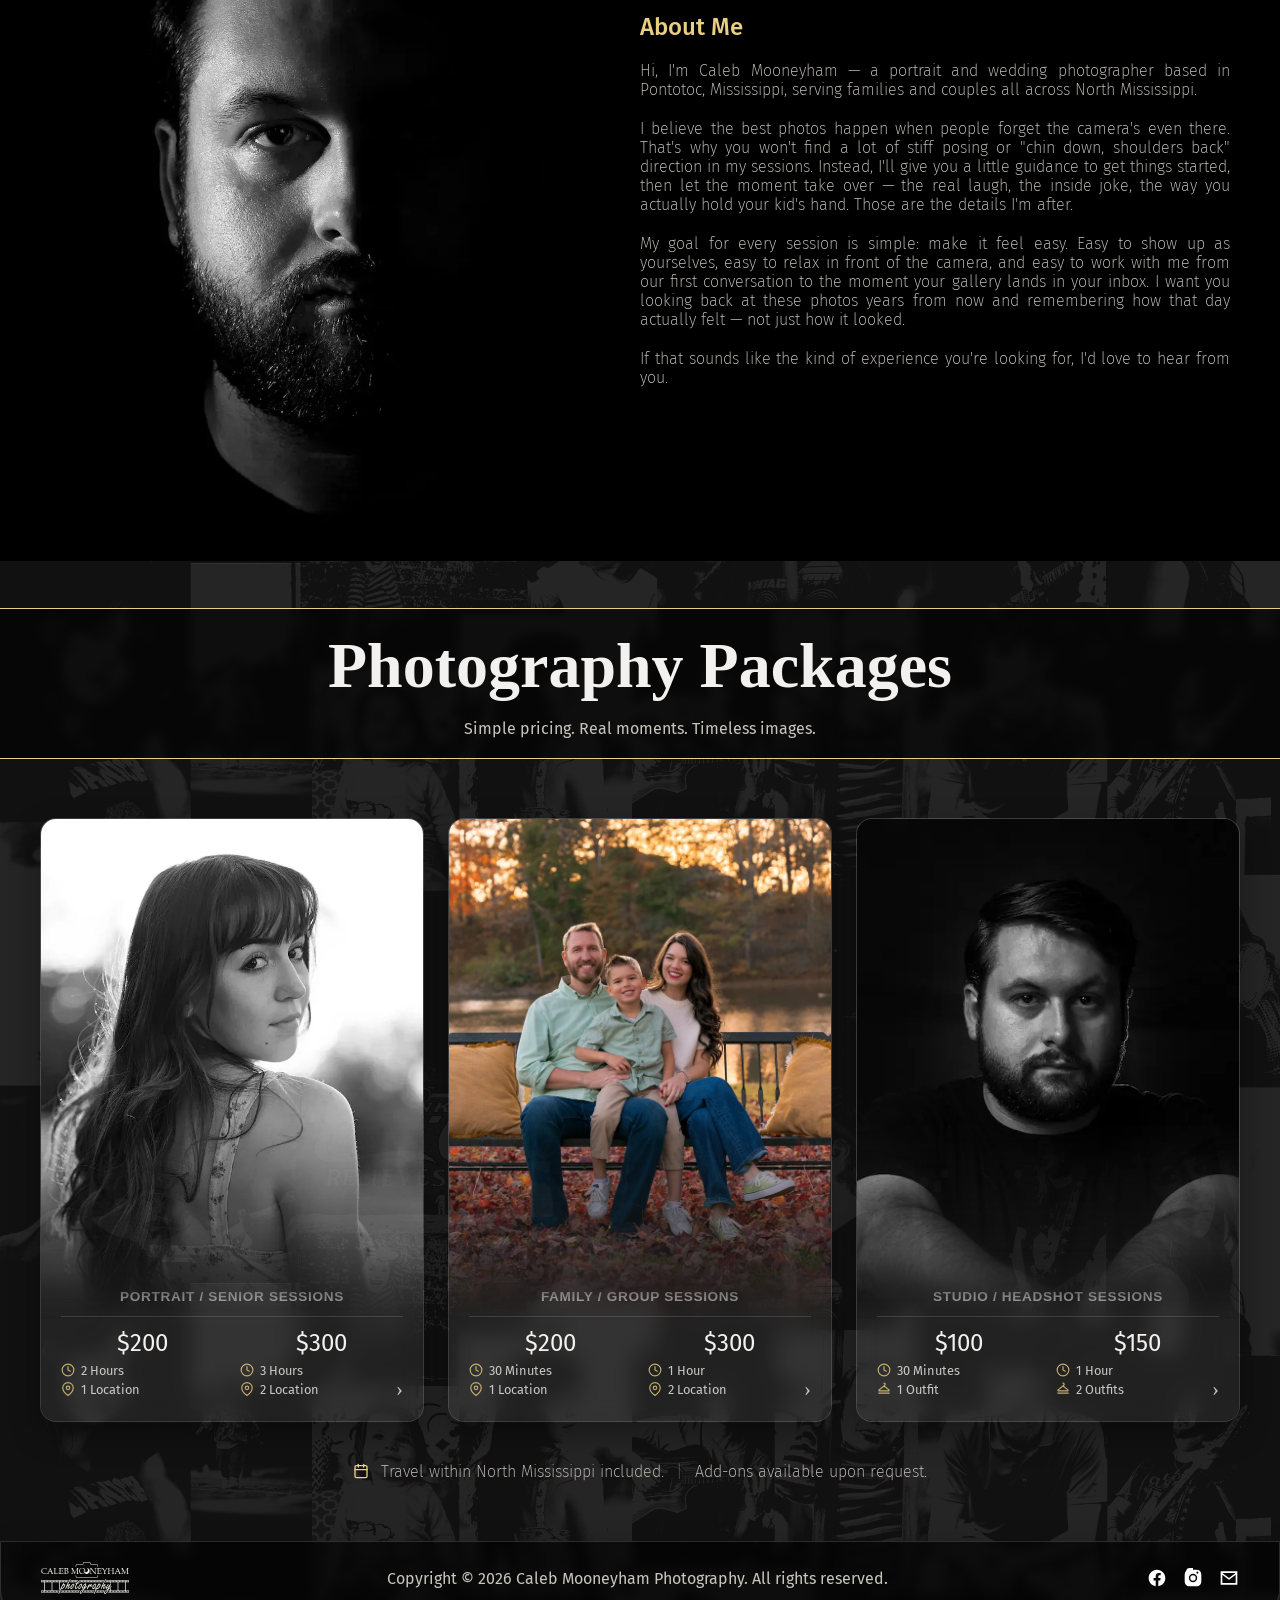
==== commit a1ccfe70: "Add cache-busting query params to updated CSS, JS, and about images" ====
--- a/index.html
+++ b/index.html
@@ -11,7 +11,7 @@
   <meta charset="UTF-8">
   <meta name="viewport" content="width=device-width, initial-scale=1.0">
   <title>Caleb Mooneyham Photo</title>
-    <link rel="stylesheet" href="./css/style.css">
+    <link rel="stylesheet" href="./css/style.css?v=2">
 </head>
 
 <body>
@@ -61,8 +61,8 @@
 <section class="about-me-box" id="about">
   <div class="about-me-image">
     <picture>
-    <source media="(max-width: 768px)" srcset="./img/about-mob.webp">
-    <img src="./img/about-dsk2.webp" alt="Caleb Mooneyham, photographer, lying on the ground taking a photo">
+    <source media="(max-width: 768px)" srcset="./img/about-mob.webp?v=2">
+    <img src="./img/about-dsk2.webp?v=2" alt="Caleb Mooneyham, photographer, lying on the ground taking a photo">
     </picture>
     </div>
   <div class="about-me-text">
@@ -320,6 +320,6 @@
 
     </body>
 
-<script src="./js/navigation.js"></script>
-<script src="./js/script.js"></script>
+<script src="./js/navigation.js?v=2"></script>
+<script src="./js/script.js?v=2"></script>
 </html>
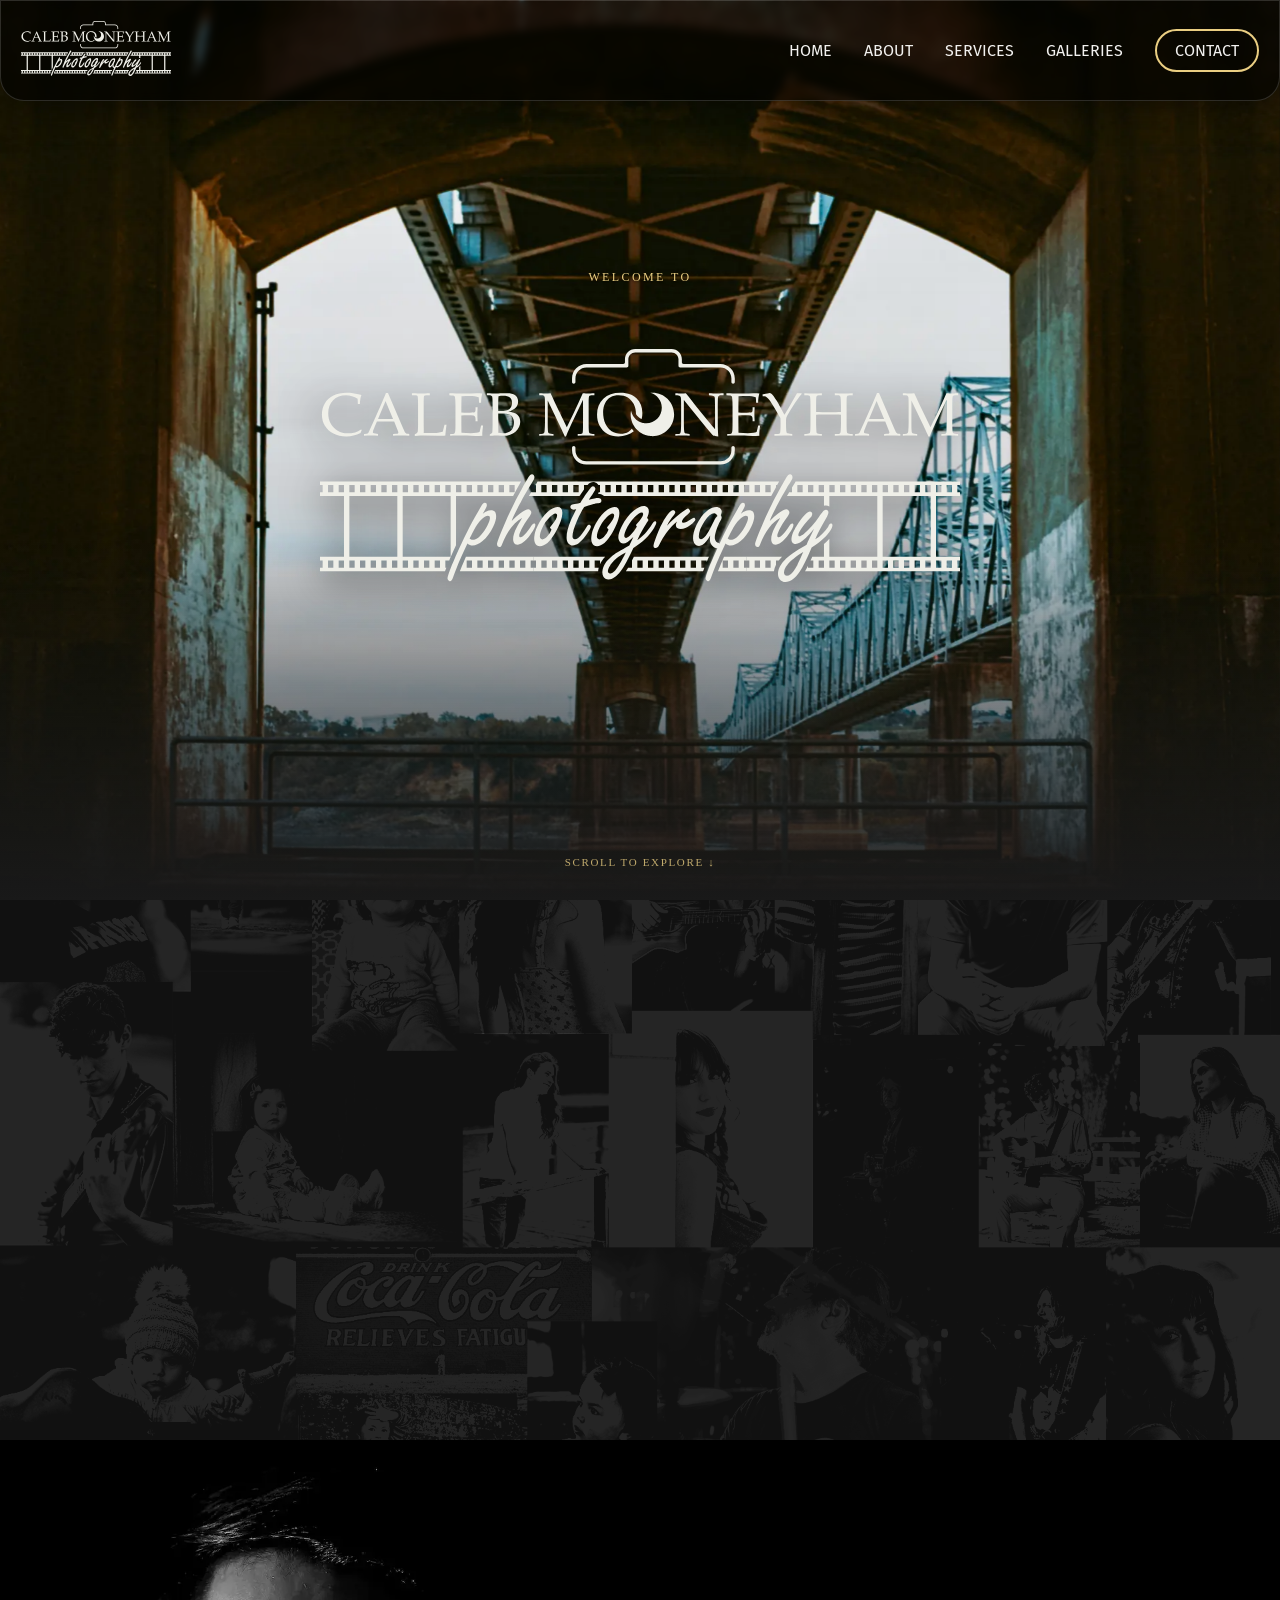
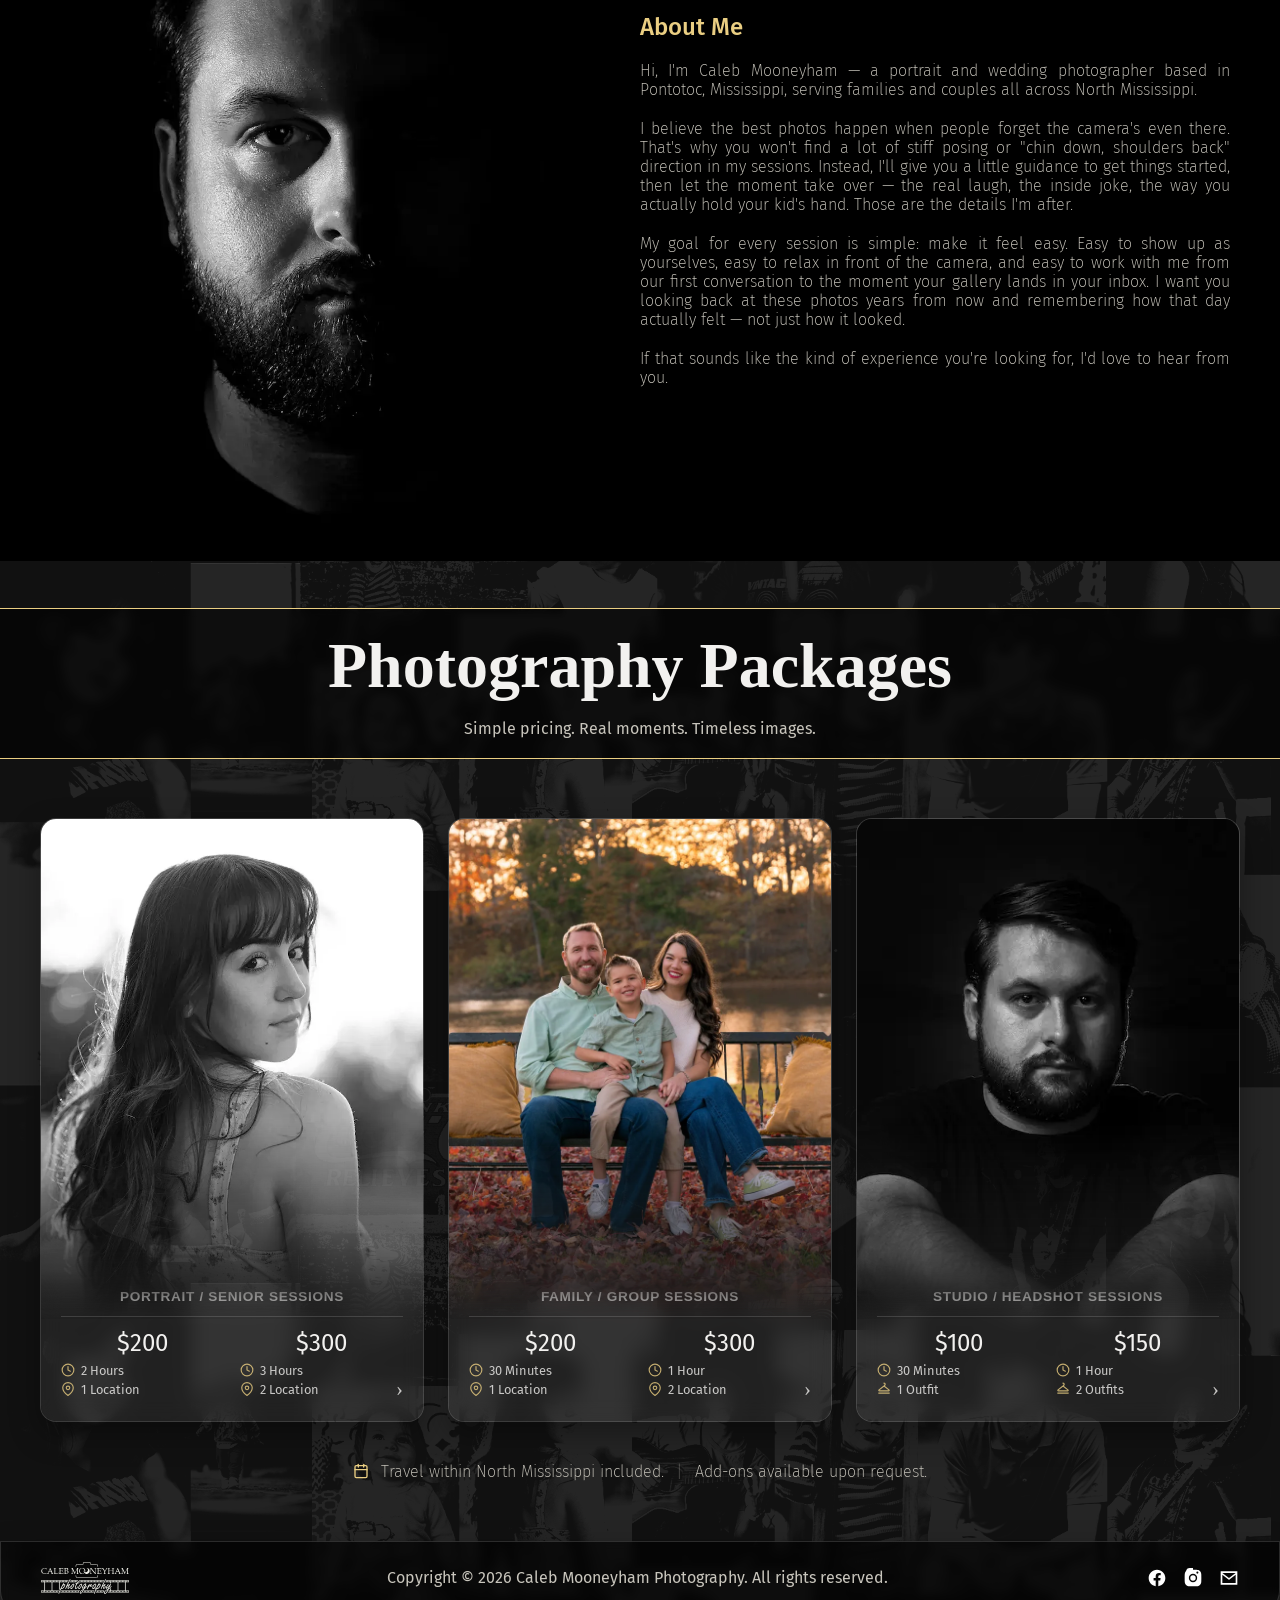
==== commit 3022af82: "Add Myah's Senior Portraits client gallery and fix gallery column top gap" ====
--- a/index.html
+++ b/index.html
@@ -11,7 +11,7 @@
   <meta charset="UTF-8">
   <meta name="viewport" content="width=device-width, initial-scale=1.0">
   <title>Caleb Mooneyham Photo</title>
-    <link rel="stylesheet" href="./css/style.css?v=2">
+    <link rel="stylesheet" href="./css/style.css?v=3">
 </head>
 
 <body>
@@ -321,5 +321,5 @@
     </body>
 
 <script src="./js/navigation.js?v=2"></script>
-<script src="./js/script.js?v=2"></script>
+<script src="./js/script.js?v=3"></script>
 </html>
--- a/css/style.css
+++ b/css/style.css
@@ -358,28 +358,27 @@
 }
 
 .gallery {
-  column-count: 4;
-  column-gap: var(--gallery-gap);
-}
-
-@media (max-width: 1100px) {
-  .gallery { column-count: 3; }
-}
-@media (max-width: 700px) {
-  .gallery { column-count: 2; }
-}
-@media (max-width: 420px) {
-  .gallery { column-count: 1; }
+  display: flex;
+  align-items: flex-start;
+  gap: var(--gallery-gap);
+}
+
+.gallery-col {
+  flex: 1;
+  min-width: 0;
+  display: flex;
+  flex-direction: column;
+  gap: var(--gallery-gap);
 }
 
 .gallery img {
   width: 100%;
+  height: auto;
   display: block;
-  margin: 0 0 var(--gallery-gap);
+  margin: 0;
   border-radius: var(--gallery-radius);
   background: var(--gallery-placeholder-bg);
   cursor: zoom-in;
-  break-inside: avoid;
   transition: opacity 0.25s ease, transform 0.25s ease;
   background-color: rgba(255, 255, 255, 0.03);
   border: 1px solid rgba(255, 255, 255, 0.15);
